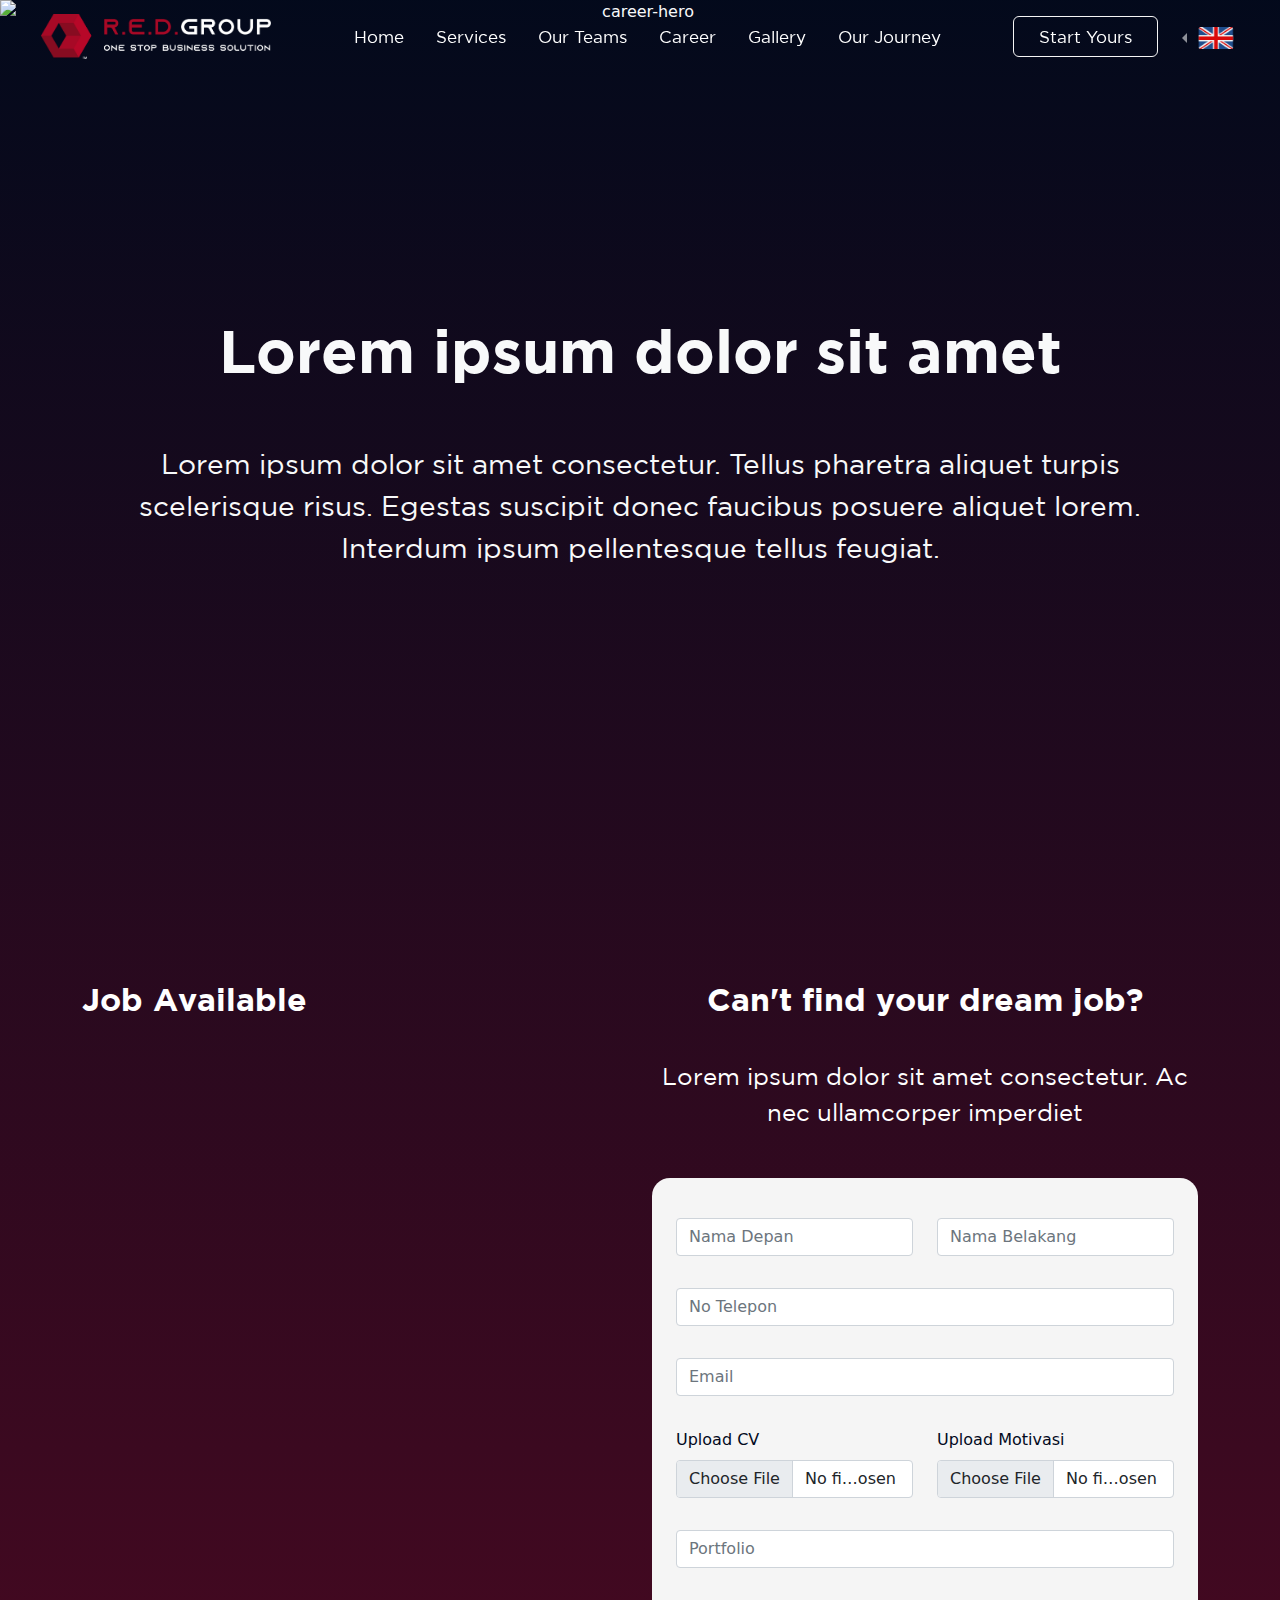
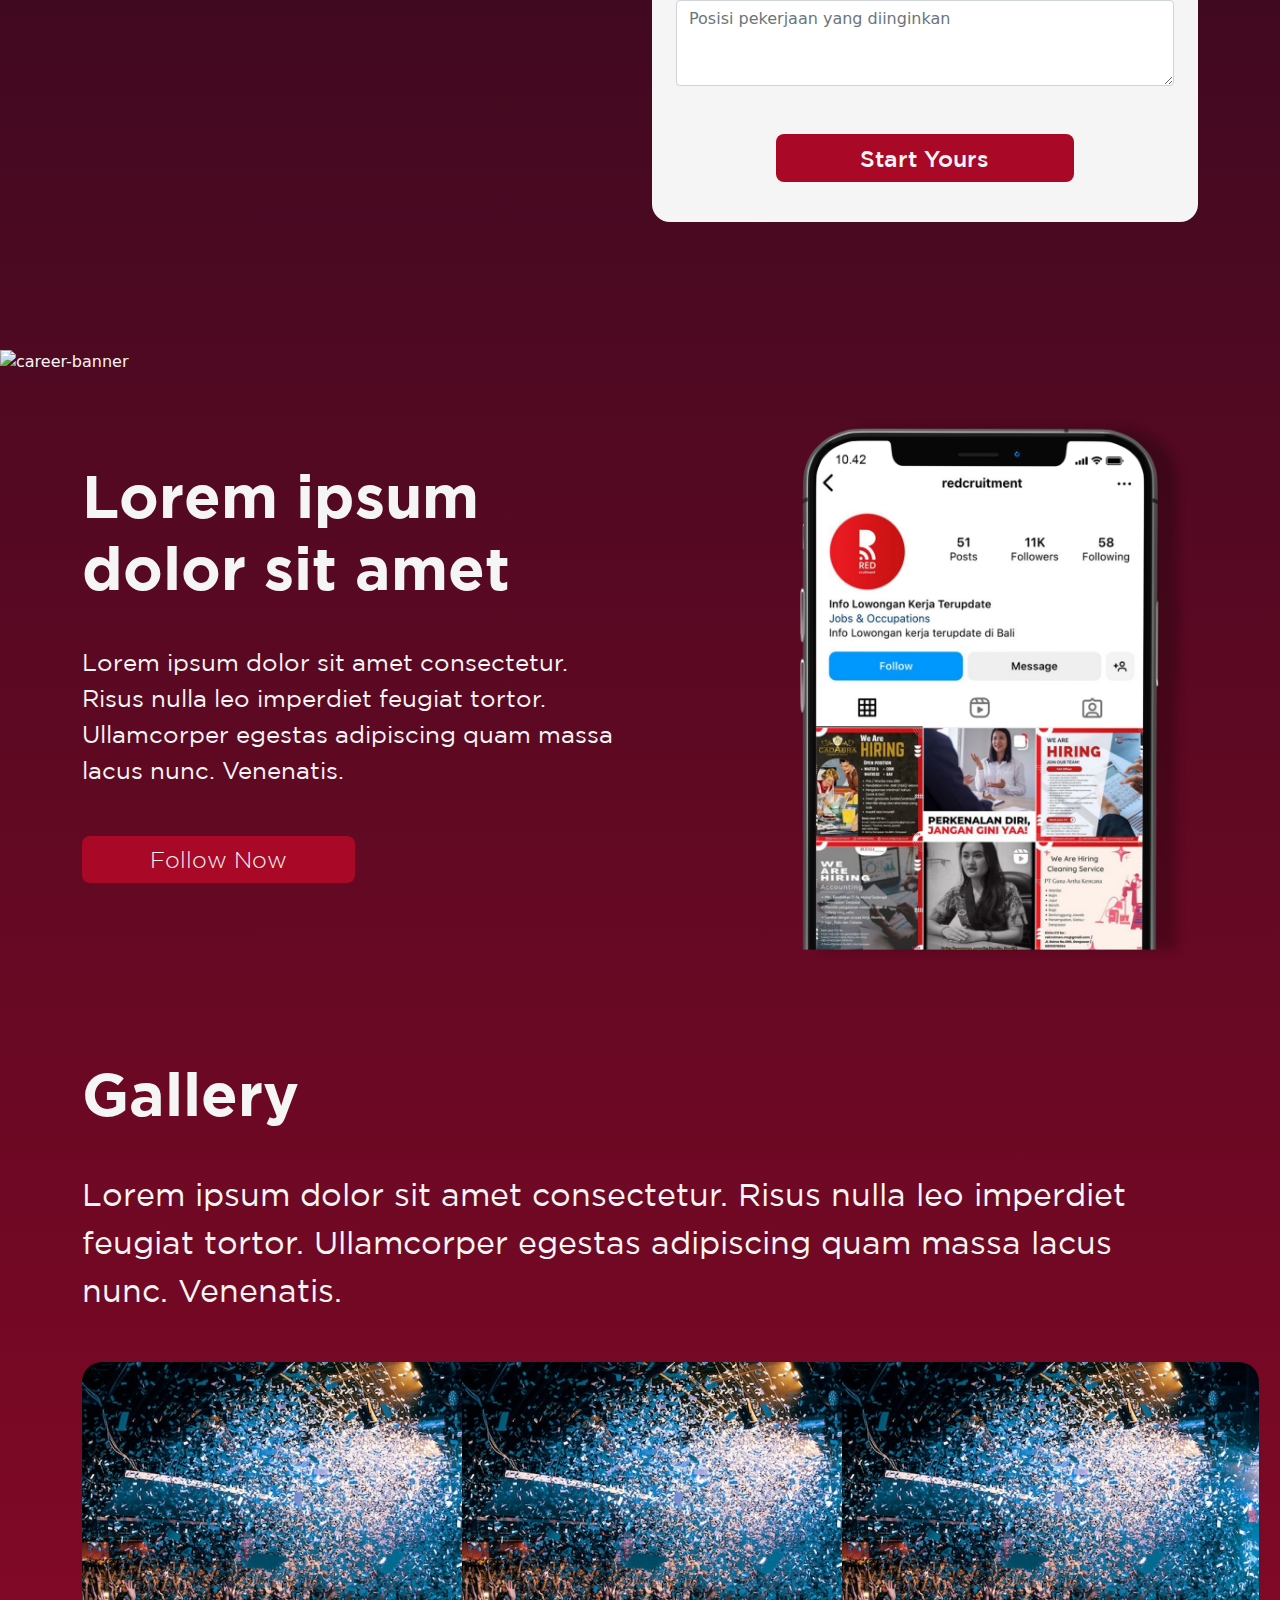
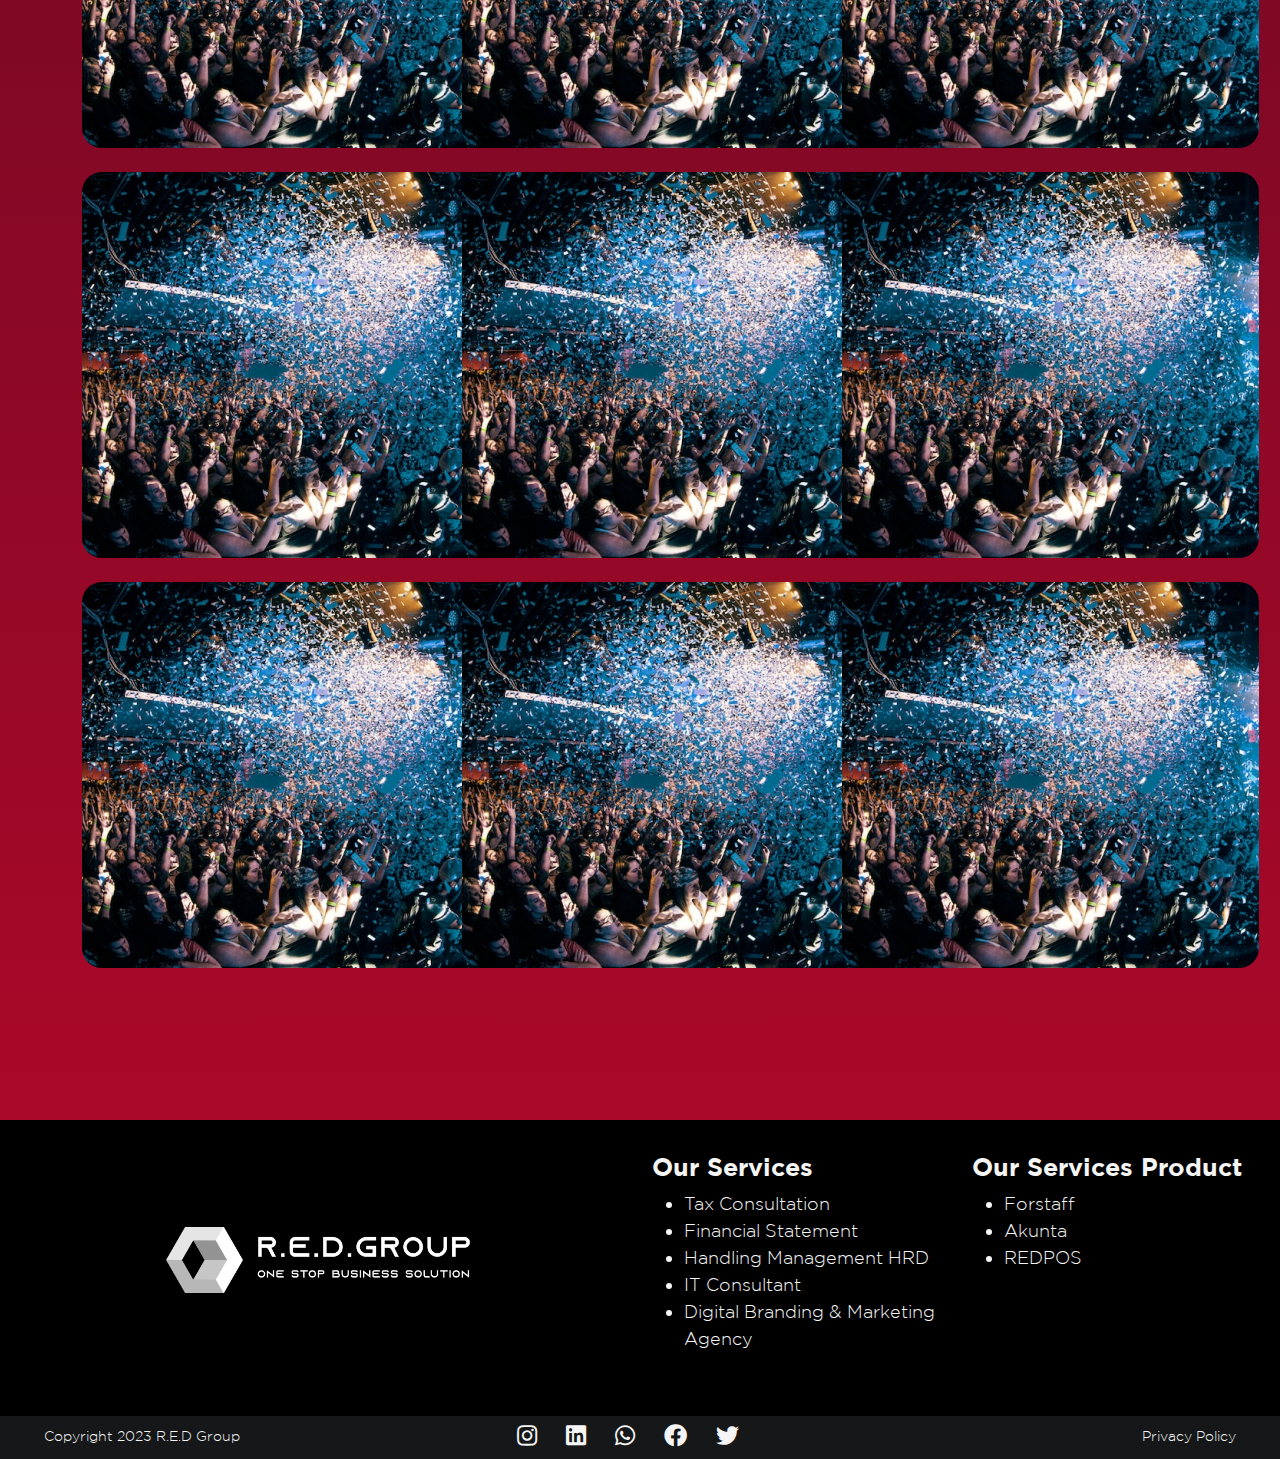
==== career.html @ 7a350311 "first commit" ====
<!DOCTYPE html>
<html lang="en">
  <head>
    <meta charset="UTF-8" />
    <meta http-equiv="X-UA-Compatible" content="IE=edge" />
    <meta name="viewport" content="width=device-width, initial-scale=1.0" />
    <title>Career | Red Group</title>
    <link rel="stylesheet" href="assets/css/main.css" />
    <link rel="stylesheet" href="assets/bootstrap-5/css/bootstrap.min.css" integrity="sha384-1BmE4kWBq78iYhFldvKuhfTAU6auU8tT94WrHftjDbrCEXSU1oBoqyl2QvZ6jIW3" crossorigin="anonymous" />
    <link rel="stylesheet" href="assets/fontawesome-5/css/all.min.css" />
    <link rel="stylesheet" href="assets/OwlCarousel2/dist/assets/owl.carousel.min.css" />
    <link rel="stylesheet" href="assets/OwlCarousel2/dist/assets/owl.theme.default.min.css" />
  </head>
  <body>
    <header class="position-fixed w-100">
      <nav class="navbar fixed-top navbar-expand-lg navbar-dark px-4 py-1">
        <div class="container-fluid">
          <a href="index.html" class="navbar-brand">
            <img src="assets/images/home/main-logo.png" alt="redgroup-logo-main" class="main-logo" style="width: 100%" />
          </a>
          <button type="button" class="navbar-toggler" data-bs-target="#navbarNav" data-bs-toggle="collapse" aria-controls="navbarNav" aria-expanded="false" aria-label="Toggle Navbar">
            <span class="navbar-toggler-icon"></span>
          </button>
          <div class="collapse navbar-collapse" id="navbarNav">
            <ul class="navbar-nav mx-auto">
              <li class="nav-item px-2">
                <a href="index.html" class="nav-link text-white">Home</a>
              </li>
              <li class="nav-item px-2">
                <a href="services.html" class="nav-link text-white">Services</a>
              </li>
              <li class="nav-item px-2">
                <a href="teams.html" class="nav-link text-white">Our Teams</a>
              </li>
              <li class="nav-item px-2">
                <a href="career.html" class="nav-link text-white">Career</a>
              </li>
              <li class="nav-item px-2">
                <a href="gallery.html" class="nav-link text-white">Gallery</a>
              </li>
              <li class="nav-item px-2">
                <a href="journey.html" class="nav-link text-white">Our Journey</a>
              </li>
            </ul>
            <button class="btn-nav">Start Yours</button>
            <ul class="navbar-nav ps-3">
              <li class="nav-item dropdown dropstart">
                <a class="nav-link dropdown-toggle" href="#" id="navbarDropdown" role="button" data-bs-toggle="dropdown" aria-expanded="false">
                  <img src="assets/images/home/en.png" alt="english" class="lang-icons" style="width: 100%" />
                </a>
                <ul class="dropdown-menu" aria-labelledby="navbarDropdown">
                  <li>
                    <a class="dropdown-item" href="#"> <img src="assets/images/home/en.png" alt="english" class="lang-icons" style="width: 100%" />English </a>
                  </li>
                  <li>
                    <a class="dropdown-item" href="#"> <img src="assets/images/home/id.png" alt="indonesia" class="lang-icons" style="width: 100%" /> Indonesia </a>
                  </li>
                </ul>
              </li>
            </ul>
          </div>
        </div>
      </nav>
    </header>
    <main class="career-bg">
      <section class="career-hero text-center vh-100 d-flex align-items-center text-light">
        <img src="assets/images/career/career-hero.png" alt="career-hero" class="career-hero-img" />
        <div class="container career-hero-content">
          <h2>Lorem ipsum dolor sit amet</h2>
          <p>Lorem ipsum dolor sit amet consectetur. Tellus pharetra aliquet turpis <span>scelerisque risus. Egestas suscipit donec faucibus posuere aliquet lorem.</span>Interdum ipsum pellentesque tellus feugiat.</p>
        </div>
      </section>
      <section class="main-content text-white">
        <div class="container">
          <div class="row">
            <div class="col-lg-5">
              <h3>Job Available</h3>
              <!-- <div class="multi-carousel vertical">
                <div class="multi-carousel-inner">
                  <div class="multi-carousel-item">
                    <div class="career-box text-dark bg-light mb-3">
                      <h5>Accounting Officer - <span>R.E.D Consulting</span></h5>
                      <p>Lorem ipsum dolor sit amet consectetur. Pellentesque molestie quis amet a purus orci a. Id tempus et nisl sit. Volutpat auctor pellentesque nisi rhoncus. Tempus non libero pellentesque et ante nullam.</p>
                      <button class="career-box-btn">Start Yours</button>
                    </div>
                  </div>
                  <div class="multi-carousel-item">
                    <div class="career-box text-dark bg-light mb-3">
                      <h5>Accounting Officer - <span>R.E.D Consulting</span></h5>
                      <p>Lorem ipsum dolor sit amet consectetur. Pellentesque molestie quis amet a purus orci a. Id tempus et nisl sit. Volutpat auctor pellentesque nisi rhoncus. Tempus non libero pellentesque et ante nullam.</p>
                      <button class="career-box-btn">Start Yours</button>
                    </div>
                  </div>
                  <div class="multi-carousel-item">
                    <div class="career-box text-dark bg-light mb-3">
                      <h5>Accounting Officer - <span>R.E.D Consulting</span></h5>
                      <p>Lorem ipsum dolor sit amet consectetur. Pellentesque molestie quis amet a purus orci a. Id tempus et nisl sit. Volutpat auctor pellentesque nisi rhoncus. Tempus non libero pellentesque et ante nullam.</p>
                      <button class="career-box-btn">Start Yours</button>
                    </div>
                  </div>
                </div>
              </div> -->
              <!-- <div class="career-box text-dark bg-light mb-3">
                <h5>Accounting Officer - <span>R.E.D Consulting</span></h5>
                <p>Lorem ipsum dolor sit amet consectetur. Pellentesque molestie quis amet a purus orci a. Id tempus et nisl sit. Volutpat auctor pellentesque nisi rhoncus. Tempus non libero pellentesque et ante nullam.</p>
                <button class="career-box-btn">Start Yours</button>
              </div>
              <div class="career-box text-dark bg-light mb-3">
                <h5>Accounting Officer - <span>R.E.D Consulting</span></h5>
                <p>Lorem ipsum dolor sit amet consectetur. Pellentesque molestie quis amet a purus orci a. Id tempus et nisl sit. Volutpat auctor pellentesque nisi rhoncus. Tempus non libero pellentesque et ante nullam.</p>
                <button class="career-box-btn">Start Yours</button>
              </div>
              <div class="career-box text-dark bg-light mb-3">
                <h5>Accounting Officer - <span>R.E.D Consulting</span></h5>
                <p>Lorem ipsum dolor sit amet consectetur. Pellentesque molestie quis amet a purus orci a. Id tempus et nisl sit. Volutpat auctor pellentesque nisi rhoncus. Tempus non libero pellentesque et ante nullam.</p>
                <button class="career-box-btn">Start Yours</button>
              </div> -->
            </div>
            <div class="col-lg-1"></div>
            <div class="col-lg-6 text-center">
              <h3>Can't find your dream job?</h3>
              <p>Lorem ipsum dolor sit amet consectetur. Ac nec ullamcorper imperdiet</p>
              <div class="career-form-box">
                <div class="row">
                  <div class="col-6 py-3">
                    <input type="text" class="form-control" placeholder="Nama Depan" name="first_name" />
                  </div>
                  <div class="col-6 py-3">
                    <input type="text" class="form-control" placeholder="Nama Belakang" name="last_name" />
                  </div>
                </div>
                <div class="row">
                  <div class="col-12 py-3">
                    <input type="text" class="form-control" placeholder="No Telepon" name="phone" />
                  </div>
                  <div class="col-12 py-3">
                    <input type="email" class="form-control" placeholder="Email" name="email" />
                  </div>
                </div>
                <div class="row">
                  <div class="col-6 py-3 text-start">
                    <label for="formFile" class="form-label">Upload CV</label>
                    <input class="form-control" type="file" id="formFile" name="cv_file" />
                  </div>
                  <div class="col-6 py-3 text-start">
                    <label for="formFile" class="form-label">Upload Motivasi</label>
                    <input class="form-control" type="file" id="formFile" name="motivation_file" />
                  </div>
                </div>
                <div class="row">
                  <div class="col-12 py-3">
                    <input type="text" class="form-control" placeholder="Portfolio" name="portfolio" />
                  </div>
                </div>
                <div class="mb-3 py-3">
                  <textarea class="form-control" id="exampleFormControlTextarea1" rows="3" placeholder="Posisi pekerjaan yang diinginkan"></textarea>
                </div>
                <div class="d-block py-3 text-center">
                  <input type="submit" value="Start Yours" class="submit-career-btn" />
                </div>
              </div>
            </div>
          </div>
        </div>
      </section>
      <section class="career-cta position-relative">
        <img src="assets/images/career/career-banner.png" alt="career-banner" class="career-banner" />
        <div class="container">
          <div class="row career-cta-content">
            <div class="col-lg-6 my-auto">
              <h4>Lorem ipsum dolor sit amet</h4>
              <p>Lorem ipsum dolor sit amet consectetur. Risus nulla leo imperdiet feugiat tortor. Ullamcorper egestas adipiscing quam massa lacus nunc. Venenatis.</p>
              <button class="career-cta-btn">Follow Now</button>
            </div>
            <div class="col-lg-1"></div>
            <div class="col-lg-5">
              <div class="career-cta-wrapper">
                <img src="assets/images/career/career-cta.png" alt="career-cta" class="career-cta-img" />
              </div>
            </div>
          </div>
        </div>
      </section>
      <section class="career-gallery">
        <div class="container">
          <h3>Gallery</h3>
          <p>Lorem ipsum dolor sit amet consectetur. Risus nulla leo imperdiet <span>feugiat tortor. Ullamcorper egestas adipiscing quam massa lacus</span> nunc. Venenatis.</p>
          <div class="row">
            <div class="col-lg-4 career-padding">
              <div class="career-gallery-wrapper">
                <img src="assets/images/career/career-img.png" alt="career-img" class="career-img" />
              </div>
            </div>
            <div class="col-lg-4 career-padding">
              <div class="career-gallery-wrapper">
                <img src="assets/images/career/career-img.png" alt="career-img" class="career-img" />
              </div>
            </div>
            <div class="col-lg-4 career-padding">
              <div class="career-gallery-wrapper">
                <img src="assets/images/career/career-img.png" alt="career-img" class="career-img" />
              </div>
            </div>
            <div class="col-lg-4 career-padding">
              <div class="career-gallery-wrapper">
                <img src="assets/images/career/career-img.png" alt="career-img" class="career-img" />
              </div>
            </div>
            <div class="col-lg-4 career-padding">
              <div class="career-gallery-wrapper">
                <img src="assets/images/career/career-img.png" alt="career-img" class="career-img" />
              </div>
            </div>
            <div class="col-lg-4 career-padding">
              <div class="career-gallery-wrapper">
                <img src="assets/images/career/career-img.png" alt="career-img" class="career-img" />
              </div>
            </div>
            <div class="col-lg-4 career-padding">
              <div class="career-gallery-wrapper">
                <img src="assets/images/career/career-img.png" alt="career-img" class="career-img" />
              </div>
            </div>
            <div class="col-lg-4 career-padding">
              <div class="career-gallery-wrapper">
                <img src="assets/images/career/career-img.png" alt="career-img" class="career-img" />
              </div>
            </div>
            <div class="col-lg-4 career-padding">
              <div class="career-gallery-wrapper">
                <img src="assets/images/career/career-img.png" alt="career-img" class="career-img" />
              </div>
            </div>
          </div>
        </div>
      </section>
    </main>
    <footer class="container-fluid footer-section">
      <div class="row footer-upper">
        <div class="col-lg-6 d-flex">
          <img src="assets/images/home/logo-redgroup.png" alt="logo-redgroup" class="logo-footer" />
        </div>
        <div class="col-lg-3">
          <h4>Our Services</h4>
          <ul>
            <li>Tax Consultation</li>
            <li>Financial Statement</li>
            <li>Handling Management HRD</li>
            <li>IT Consultant</li>
            <li>Digital Branding & Marketing Agency</li>
          </ul>
        </div>
        <div class="col-lg-3">
          <h4>Our Services Product</h4>
          <ul>
            <li>Forstaff</li>
            <li>Akunta</li>
            <li>REDPOS</li>
          </ul>
        </div>
      </div>
      <div class="row footer-lower py-2">
        <div class="col-lg-4 text-start">
          <span>Copyright 2023 R.E.D Group</span>
        </div>
        <div class="col-lg-4 text-center">
          <i class="fab fa-instagram"></i>
          <i class="fab fa-linkedin"></i>
          <i class="fab fa-whatsapp"></i>
          <i class="fab fa-facebook"></i>
          <i class="fab fa-twitter"></i>
        </div>
        <div class="col-lg-4 text-end">
          <span>Privacy Policy</span>
        </div>
      </div>
    </footer>
    <script src="assets/js/jquery-360.min.js"></script>
    <script src="assets/bootstrap-5/js/bootstrap.min.js"></script>
    <script src="assets/bootstrap-5/js/bootstrap.bundle.min.js"></script>
    <script src="assets/bootstrap-5/js/bootstrap.bundle.js"></script>
    <script src="assets/OwlCarousel2/dist/owl.carousel.min.js"></script>
    <script src="assets/js/main.js"></script>
  </body>
</html>
---- assets/css/main.css ----
:root {
  --primary-red: #a90827;
  --secondary-red: #86041d;
  --secondary-black: #020a1d;
  --white: #f5f5f5;
}
@font-face {
  font-family: "Gotham-Bold";
  src: url("../fonts/GothamBold.ttf");
}
@font-face {
  font-family: "Gotham-Book";
  src: url("../fonts/GothamBook.ttf");
}
@font-face {
  font-family: "Gotham-Medium";
  src: url("../fonts/GothamMedium.ttf");
}
@font-face {
  font-family: "Gotham-Light";
  src: url("../fonts/GothamLight.ttf");
}
* {
  box-sizing: border-box;
}
/* body,
html {
  box-sizing: border-box;
} */
.home-bg,
.gallery-bg,
.journey-bg,
.teams-bg,
.career-bg {
  background: linear-gradient(180deg, hsla(224, 81%, 6%, 1) 0%, hsla(348, 91%, 35%, 1) 100%);
  color: var(--white);
}
/* =============================================================== */
/* ===================== NAVBAR ==================== */
header {
  z-index: 20;
}
.bg-redgroup {
  background-color: var(--secondary-black) !important;
  transition: 0.3s ease-in-out;
}
.main-logo {
  width: 28%;
  height: auto;
  margin: 0.3rem 0 0.3rem 0.3rem;
}
.redgroup-brand {
  width: fit-content !important;
}
.nav-link {
  font-family: "Gotham-Book";
  font-size: 17px !important;
}
.navbar-brand {
  width: 230px !important;
  display: inline-block;
  padding: 0;
}
.btn-nav {
  background-color: transparent;
  color: white;
  padding: 0.4rem 0;
  border-radius: 6px;
  font-family: "Gotham-Book";
  font-size: 17px;
  border: 1px solid var(--white);
  width: 15%;
  cursor: pointer;
  transition: 0.3s ease-in-out;
}
.btn-nav:hover {
  background-color: var(--white);
  color: var(--primary-red);
  padding: 0.4rem 0;
  border-radius: 6px;
  font-family: "Gotham-Book";
  font-size: 17px;
  border: 1px solid var(--white);
  width: 15%;
  cursor: pointer;
  transition: 0.3s ease-in-out;
}
.lang-icons {
  width: 40px !important;
  display: inline-block;
  padding: 0;
}
.dropdown-item {
  font-family: "Gotham-Light";
  font-size: 15px;
}

/* =============================================================== */
/* =============================================================== */
/* ===================== HOME PAGES ==================== */
/* =============================================================== */
.home-hero {
  height: 100vh;
  display: flex;
  align-items: center !important;
}
.home-hero h1 {
  font-family: "Gotham-Bold";
  font-size: 60px;
}
.home-hero p {
  font-family: "Gotham-Book";
  font-size: 32px;
  line-height: 1.2;
  margin: 3rem 0;
}
.home-hero span {
  display: block;
}
/* .hero-button1 {
  background: linear-gradient(91.5deg, #a60c25 -5.72%, rgba(142, 12, 33, 0) 111.48%);
  color: var(--white);
  padding: 0.4rem 0;
  border-radius: 18px;
  font-family: "Gotham-Book";
  font-size: 35px;
  border: none;
  width: 35%;
} */
.hero-button1 {
  background: linear-gradient(91.5deg, #ffffff -5.72%, rgba(0, 0, 0, 0) 111.48%);
  color: white;
  padding: 0.4rem 0;
  border-radius: 15px;
  font-family: "Gotham-Book";
  font-size: 27px;
  border: none;
  width: 25%;
  transition: 0.3s ease-in-out;
  cursor: pointer;
}
.hero-button1:hover {
  background: linear-gradient(91.5deg, #a60c25 -5.72%, rgba(142, 12, 33, 0) 111.48%);
  color: var(--white);
  padding: 0.4rem 0;
  border-radius: 15px;
  font-family: "Gotham-Book";
  font-size: 27px;
  border: none;
  width: 30%;
  transition: 0.3s ease-in-out;
  cursor: pointer;
}
.hero-button2 {
  background: linear-gradient(91.5deg, #ffffff -5.72%, rgba(0, 0, 0, 0) 111.48%);
  color: white;
  padding: 0.4rem 0;
  border-radius: 15px;
  font-family: "Gotham-Book";
  font-size: 27px;
  border: none;
  width: 25%;
  transition: 0.3s ease-in-out;
  cursor: pointer;
}
.hero-button2:hover {
  background: linear-gradient(91.5deg, #a60c25 -5.72%, rgba(142, 12, 33, 0) 111.48%);
  color: var(--white);
  padding: 0.4rem 0;
  border-radius: 15px;
  font-family: "Gotham-Book";
  font-size: 27px;
  border: none;
  width: 30%;
  transition: 0.3s ease-in-out;
  cursor: pointer;
}
/* Home About */
.home-about {
  background-color: var(--white);
  color: var(--secondary-black);
  border-radius: 20px;
  width: 90%;
  margin: 0 auto;
}
.about-box {
  padding: 3.5rem;
}
.about-box h2 {
  font-family: "Gotham-Bold";
  font-size: 47px;
  margin: 0 0 2rem 0;
}
.about-box span {
  color: var(--primary-red) !important;
  display: inline;
}
.about-box p {
  font-family: "Gotham-Book";
  font-size: 20px;
}
.about-image-box {
  width: 407px;
  height: 500px;
  overflow: hidden;
  border-radius: 15px;
}
.about-image-box img {
  width: 100%;
  height: 100%;
  object-fit: cover;
  object-position: center;
}
/* Home Services */
.home-services h2 {
  font-family: "Gotham-Book";
  font-size: 42px;
  padding: 3rem 0 4rem 0;
}
.home-services span {
  font-family: "Gotham-Bold";
}
.home-services h5 {
  font-family: "Gotham-Bold";
  font-size: 17px;
  margin: 1.5rem 0;
}
.home-services p {
  font-family: "Gotham-Light";
  font-size: 17px;
  margin: 0 0 5rem 0;
}
.services-icon-wrapper {
  width: 100px;
  height: 100px;
  overflow: hidden;
  margin: 0 auto;
}
.services-icon {
  width: 100%;
  height: 100%;
  object-fit: cover;
  object-position: center;
}
.services-button {
  background: linear-gradient(91.5deg, #ffffff -5.72%, rgba(0, 0, 0, 0) 111.48%);
  color: white;
  padding: 0.4rem 0;
  border-radius: 15px;
  font-family: "Gotham-Book";
  font-size: 32px;
  border: none;
  width: 30%;
  cursor: pointer;
  transition: 0.3s ease-in-out;
}
.services-button:hover {
  background: linear-gradient(91.5deg, #a60c25 -5.72%, rgba(142, 12, 33, 0) 111.48%);
  color: var(--white);
  padding: 0.4rem 0;
  border-radius: 15px;
  font-family: "Gotham-Book";
  font-size: 32px;
  border: none;
  width: 30%;
  transition: 0.3s ease-in-out;
  cursor: pointer;
}
/* Home Clients */
.home-clients {
  width: 90%;
  color: var(--white);
  background: radial-gradient(158.84% 250.72% at -9.69% 145.65%, #030a1e 16.64%, rgba(3, 10, 30, 0) 100%);
  border-radius: 45px;
  margin: 3rem auto;
}
.home-clients h3 {
  font-family: "Gotham-Book";
  font-size: 32px;
  padding: 0 0 4rem 0;
}
.home-clients span {
  font-family: "Gotham-Bold";
}
.home-clients h6 {
  font-family: "Gotham-Bold";
  font-size: 24px;
  padding: 0 0 1.5rem 0;
}
.home-clients p {
  font-family: "Gotham-Light";
  font-size: 20px;
  padding: 0 0 2rem 0;
}
.home-clients h4 {
  font-family: "Gotham-Bold";
  font-size: 42px;
  padding: 2rem 0 4rem 0;
}
.client-box {
  padding: 3.5rem;
}
.clients-img img {
  width: 110px;
  height: auto;
  margin: 1rem 0;
}
.clients-img-main {
  width: 450px;
  height: auto;
}
/* Home Testimonials */
.home-testimonials {
  position: relative;
}
.testimonials-img-wrapper {
  width: 1120px;
  height: 650px;
  border-radius: 45px;
  overflow: hidden;
  margin: 0 auto;
}
.testimonials-img {
  width: 100% !important;
  height: 100%;
  object-fit: cover;
  object-position: center;
}
.testimonial-box {
  width: 70%;
  background-color: var(--white);
  color: var(--secondary-black);
  border-radius: 45px;
  margin: -20rem auto 0 auto;
  position: relative;
  padding: 2rem;
}
.testimonial-box h3 {
  font-family: "Gotham-Bold";
  font-size: 47px;
  padding: 1.5rem 0;
}
.testimonial-box p {
  font-family: "Gotham-Light";
  font-size: 29px;
  padding: 0 0 1.5rem 0;
}
.testimonial-box h6 {
  font-family: "Gotham-Light";
  font-size: 14px;
  display: inline;
}
/* .testimonial-thumbnail-wrapper {
  width: 75px !important;
  height: 75px !important;
  overflow: hidden;
} */
.testimonials-thumbnail {
  width: 75px !important;
  height: 75px !important;
  object-fit: cover;
  object-position: center;
  display: inline !important;
}

/* Home CTA */
.home-cta {
  padding: 2rem 0 4rem 0;
}
.cta-box {
  width: 80%;
  background-color: var(--secondary-red);
  color: var(--white);
  border-radius: 15px;
  margin: 2rem auto;
  padding: 3rem 0;
}
.home-cta h2 {
  font-family: "Gotham-Bold";
  font-size: 42px;
  padding: 0 0 2rem 0;
}
.submit-btn {
  background-color: var(--primary-red);
  color: var(--white);
  padding: 0.4rem 0;
  border-radius: 18px;
  font-family: "Gotham-Medium";
  font-size: 35px;
  border: none;
  width: 30%;
}
.cta-box .form-control {
  font-size: 1.5rem !important;
  border-radius: 0.5rem !important;
}
/* =============================================================== */
/* ===================== SERVICES PAGES ==================== */
/* =============================================================== */
.services-hero {
  height: 100vh;
  display: flex;
  align-items: center !important;
  justify-content: center !important;
  color: var(--white);
}
.services-hero-img {
  width: 100%;
  z-index: -1;
  height: 100vh;
  position: absolute;
  object-fit: cover;
  object-position: center;
}
.services-hero h1 {
  font-family: "Gotham-Bold";
  font-size: 48px;
  padding: 2rem 0;
}
.services-hero p {
  font-family: "Gotham-Book";
  font-size: 24px;
  padding: 1rem 0;
}
.services-hero span {
  display: block;
}
.btn-book {
  background-color: var(--primary-red);
  color: var(--white);
  padding: 0.4rem 0;
  border-radius: 15px;
  font-family: "Gotham-Light";
  font-size: 28px;
  border: none;
  width: 25%;
}
.services-main {
  padding: 3rem 0;
}
.services-main h4 {
  font-family: "Gotham-Bold";
  font-size: 32px;
  padding: 2rem 0;
}
.services-main p {
  font-family: "Gotham-Book";
  font-size: 24px;
}
.services-main li {
  text-decoration: none;
  font-family: "Gotham-Book";
  font-size: 24px;
}
.services-main ul {
  list-style-type: none;
}
.services-faq h2 {
  font-family: "Gotham-Bold";
  font-size: 40px;
  padding: 1rem 0;
}
.services-faq p {
  font-family: "Gotham-Light";
  font-size: 24px;
  padding: 0 0 1.5rem 0;
}
.accord-wrapper {
  width: 100%;
}
.accord-card {
  margin: 2rem 0;
}
.accord-title {
  background-color: var(--primary-red);
  color: var(--white);
  padding: 1.5rem 1rem;
  position: relative;
  cursor: pointer;
  border-radius: 15px;
}
.accord-title::before,
.accord-title::after {
  content: "";
  position: absolute;
  top: 50%;
  background-color: #fff;
  transition: all 0.3s;
}
.accord-title::before {
  right: 30px;
  width: 3px;
  height: 20px;
  margin-top: -10px;
}
.accord-title::after {
  right: 21px;
  width: 20px;
  height: 3px;
  margin-top: -2px;
}
.accord-content {
  padding: 1rem;
  display: none;
}
.accord-title.active::before {
  transform: rotate(90deg);
}
.services-faq .accord-title {
  font-family: "Gotham-Bold";
  font-size: 24px;
}
.services-faq .accord-content {
  font-family: "Gotham-Book";
  font-size: 24px;
}
.related-services {
  padding: 3rem 0 15rem 0;
}
.related-services h3 {
  font-family: "Gotham-Bold";
  font-size: 40px;
  padding: 1rem 0 2rem 0.5rem;
}
.related-box {
  background-color: #e0e0e0 !important;
  color: black;
  padding: 1.3rem 0;
  border-radius: 12px !important;
  width: 31% !important;
}
.related-box h5 {
  font-family: "Gotham-Bold";
  font-size: 24px;
}
.related-box p {
  font-family: "Gotham-Book";
  font-size: 16px;
  padding: 0.5rem 0;
}
.btn-related {
  background-color: var(--primary-red);
  color: var(--white);
  padding: 0.3rem 0;
  border-radius: 6px;
  font-family: "Gotham-Light";
  font-size: 19px;
  border: none;
  width: 90%;
}
@media only screen and (max-width: 320px) {
  .services-hero h1 {
    font-size: 27px;
    text-align: center;
  }
  .services-hero p {
    font-size: 14px;
    text-align: center;
  }
  .services-hero span {
    display: inline;
  }
  .btn-book {
    padding: 0.4rem 0;
    border-radius: 6px;
    font-size: 11px;
    border: none;
    width: 52%;
    text-align: center;
  }
  .text-center-small {
    text-align: center;
  }
  .services-main h4 {
    font-size: 19px;
    text-align: center;
  }
  .services-main p {
    font-size: 11px;
  }
  .services-main li {
    font-size: 11px;
  }
  .services-faq h2 {
    font-size: 27px;
  }
  .services-faq p {
    font-size: 11px;
    padding: 0 0 0.5rem 0;
  }
  .accord-title {
    border-radius: 11px;
  }
  .accord-title::before,
  .accord-title::after {
    content: "";
    position: absolute;
    top: 50%;
    background-color: #fff;
    transition: all 0.3s;
  }
  .accord-title::before {
    right: 23px;
    width: 3px;
    height: 9px;
    margin-top: -8px;
  }
  .accord-title::after {
    right: 20px;
    width: 9px;
    height: 3px;
    margin-top: -5px;
  }
  .services-faq .accord-title {
    font-size: 11px;
  }
  .services-faq .accord-content {
    font-size: 11px;
  }
  .related-services h3 {
    font-size: 24px;
    text-align: center;
  }
  .related-box {
    width: 100% !important;
    margin: 1rem 0;
  }
  .related-box h5 {
    font-size: 13px;
  }
  .related-box p {
    font-size: 10px;
  }
  .btn-related {
    font-size: 11px;
  }
}
@media only screen and (min-width: 321px) and (max-width: 767px) {
  .services-hero h1 {
    font-size: 30px;
    text-align: center;
  }
  .services-hero p {
    font-size: 17px;
    text-align: center;
  }
  .services-hero span {
    display: inline;
  }
  .btn-book {
    padding: 0.4rem 0;
    border-radius: 8px;
    font-size: 14px;
    border: none;
    width: 55%;
    text-align: center;
  }
  .text-center-small {
    text-align: center;
  }
  .services-main h4 {
    font-size: 22px;
    text-align: center;
  }
  .services-main p {
    font-size: 14px;
  }
  .services-main li {
    font-size: 14px;
  }
  .services-faq h2 {
    font-size: 30px;
  }
  .services-faq p {
    font-size: 14px;
    padding: 0 0 0.5rem 0;
  }
  .accord-title {
    border-radius: 13px;
  }
  .accord-title::before,
  .accord-title::after {
    content: "";
    position: absolute;
    top: 50%;
    background-color: #fff;
    transition: all 0.3s;
  }
  .accord-title::before {
    right: 24px;
    width: 3px;
    height: 10px;
    margin-top: -5px;
  }
  .accord-title::after {
    right: 21px;
    width: 10px;
    height: 3px;
    margin-top: -2px;
  }
  .services-faq .accord-title {
    font-size: 13px;
  }
  .services-faq .accord-content {
    font-size: 14px;
  }
  .related-services h3 {
    font-size: 27px;
    text-align: center;
  }
  .related-box {
    width: 100% !important;
    margin: 1rem 0;
  }
  .related-box h5 {
    font-size: 16px;
  }
  .related-box p {
    font-size: 11px;
  }
  .btn-related {
    font-size: 14px;
  }
}
@media only screen and (min-width: 768px) and (max-width: 1023px) {
  .services-hero h1 {
    font-size: 36px;
    text-align: center;
  }
  .services-hero p {
    font-size: 23px;
    text-align: center;
  }
  .services-hero span {
    display: inline;
  }
  .btn-book {
    border-radius: 10px;
    font-size: 17px;
    border: none;
    width: 58%;
    text-align: center;
  }
  .text-center-small {
    text-align: center;
  }
  .services-main h4 {
    font-size: 25px;
    text-align: center;
  }
  .services-main p {
    font-size: 17px;
  }
  .services-main li {
    font-size: 17px;
  }
  .services-faq h2 {
    font-size: 33px;
  }
  .services-faq p {
    font-size: 13px;
    padding: 0 0 0.5rem 0;
  }
  .accord-title {
    border-radius: 15px;
  }
  .accord-title::before,
  .accord-title::after {
    content: "";
    position: absolute;
    top: 50%;
    background-color: #fff;
    transition: all 0.3s;
  }
  .accord-title::before {
    right: 24px;
    width: 3px;
    height: 10px;
    margin-top: -5px;
  }
  .accord-title::after {
    right: 21px;
    width: 10px;
    height: 3px;
    margin-top: -2px;
  }
  .services-faq .accord-title {
    font-size: 17px;
  }
  .services-faq .accord-content {
    font-size: 17px;
  }
  .related-services h3 {
    font-size: 30px;
    text-align: center;
  }
  .related-box {
    width: 47% !important;
    margin: 1rem 0;
  }
  .related-box h5 {
    font-size: 19px;
  }
  .related-box p {
    font-size: 14px;
  }
  .btn-related {
    font-size: 17px;
  }
}
@media screen and (min-width: 992px) and (max-width: 1023px) {
  .btn-book {
    border-radius: 10px;
    font-size: 17px;
    border: none;
    width: 40%;
    text-align: center;
  }
}
/* =============================================================== */
/* ===================== GALLERY PAGES ==================== */
/* =============================================================== */
.gallery-hero h2 {
  font-family: "Gotham-Bold";
  font-size: 60px;
  padding: 3rem 0;
}
.gallery-hero p {
  font-family: "Gotham-Book";
  font-size: 28px;
}
.gallery-hero span {
  display: block;
}
.main-gallery h3 {
  font-family: "Gotham-Bold";
  font-size: 48px;
  padding: 1rem 0;
}
.main-gallery p {
  font-family: "Gotham-Book";
  font-size: 24px;
}
.img-gallery-wrapper {
  width: 720px;
  height: 550px;
  overflow: hidden;
  border-radius: 10px;
}
.main-img-gallery {
  width: 100%;
  height: 100%;
  object-fit: cover;
  object-position: center;
}
.subs-wrapper {
  width: 320px;
  height: 200px;
  overflow: hidden;
  border-radius: 10px;
}
.subs-img {
  width: 100%;
  height: 100%;
  object-fit: cover;
  object-position: center;
}
.linked {
  opacity: 0.6;
}
#main-images-carousel {
  padding: 2rem 0;
}
.mini-img {
  width: 100%;
  height: auto;
}
.other-galleries h4 {
  font-family: "Gotham-Bold";
  font-size: 48px;
  padding: 1rem 0;
}
.other-galleries p {
  font-family: "Gotham-Book";
  font-size: 24px;
}
.other-img-wrapper {
  width: 240px;
  height: 210px;
  overflow: hidden;
  border-radius: 8px;
}
.other-galleries-img {
  width: 100%;
  height: 100%;
  object-fit: cover;
  object-position: center;
}
.gallery-padding {
  padding: 2rem 0 12rem 0;
}
@media screen and (max-width: 320px) {
  .gallery-hero h2 {
    font-size: 27px;
  }
  .gallery-hero p {
    font-size: 15px;
  }
  .gallery-hero span {
    display: inline;
  }
  .main-gallery h3 {
    font-size: 27px;
    text-align: center;
  }
  .main-gallery p {
    font-size: 11px;
    text-align: center;
  }
  .img-gallery-wrapper {
    width: 290px;
    height: 250px;
    overflow: hidden;
    border-radius: 8px;
    margin: 0 auto;
  }
  .subs-wrapper {
    width: 280px;
    height: 180px;
    overflow: hidden;
    border-radius: 8px;
    margin: 0.5rem auto;
  }
  .linked {
    opacity: 0.6;
  }
  .other-galleries h4 {
    font-size: 32px;
    text-align: center;
  }
  .other-galleries p {
    font-size: 11px;
    text-align: center;
  }
  .other-img-wrapper {
    width: 220px;
    height: 190px;
    overflow: hidden;
    border-radius: 6px;
    margin: 0.5rem auto;
  }
}
@media screen and (min-width: 321px) and (max-width: 767px) {
  .gallery-hero h2 {
    font-size: 30px;
  }
  .gallery-hero p {
    font-size: 18px;
  }
  .gallery-hero span {
    display: inline;
  }
  .main-gallery h3 {
    font-size: 30px;
    text-align: center;
  }
  .main-gallery p {
    font-size: 13px;
    text-align: center;
  }
  .img-gallery-wrapper {
    width: 345px;
    height: 270px;
    overflow: hidden;
    border-radius: 10px;
    margin: 0 auto;
  }
  .subs-wrapper {
    width: 320px;
    height: 200px;
    overflow: hidden;
    border-radius: 10px;
    margin: 0.5rem auto;
  }
  .linked {
    opacity: 0.6;
  }
  .other-galleries h4 {
    font-size: 35px;
    text-align: center;
  }
  .other-galleries p {
    font-size: 14px;
    text-align: center;
  }
  .other-img-wrapper {
    width: 250px;
    height: 220px;
    overflow: hidden;
    border-radius: 8px;
    margin: 0.5rem auto;
  }
}
@media screen and (min-width: 768px) and (max-width: 1023px) {
  .gallery-hero h2 {
    font-size: 33px;
  }
  .gallery-hero p {
    font-size: 21px;
  }
  .gallery-hero span {
    display: inline;
  }
  .main-gallery h3 {
    font-size: 33px;
    text-align: center;
  }
  .main-gallery p {
    font-size: 16px;
    text-align: center;
  }
  .img-gallery-wrapper {
    width: 345px;
    height: 270px;
    overflow: hidden;
    border-radius: 12px;
    margin: 0 auto;
  }
  .subs-wrapper {
    width: 320px;
    height: 200px;
    overflow: hidden;
    border-radius: 12px;
    margin: 0.5rem auto;
  }
  .linked {
    opacity: 0.6;
  }
  .other-galleries h4 {
    font-size: 38px;
    text-align: center;
  }
  .other-galleries p {
    font-size: 17px;
    text-align: center;
  }
  .other-img-wrapper {
    width: 250px;
    height: 220px;
    overflow: hidden;
    border-radius: 10px;
    margin: 0.5rem auto;
  }
}
/* =============================================================== */
/* ===================== TEAMS PAGES ==================== */
/* =============================================================== */
.team-hero h1 {
  font-family: "Gotham-Bold";
  font-size: 60px;
  padding: 3rem 0;
}
.team-hero p {
  font-family: "Gotham-Book";
  font-size: 28px;
  padding: 0 0 3rem 0;
}
.team-hero span {
  display: block;
}
.btn-teams-hero {
  background: linear-gradient(91.5deg, #ffffff -5.72%, rgba(0, 0, 0, 0) 111.48%);
  color: white;
  padding: 0.4rem 0;
  border-radius: 15px;
  font-family: "Gotham-Book";
  font-size: 27px;
  border: none;
  width: 25%;
  transition: 0.3s ease-in-out;
  cursor: pointer;
}
.btn-teams-hero:hover {
  background: linear-gradient(91.5deg, #a60c25 -5.72%, rgba(142, 12, 33, 0) 111.48%);
  color: var(--white);
  padding: 0.4rem 0;
  border-radius: 15px;
  font-family: "Gotham-Book";
  font-size: 27px;
  border: none;
  width: 30%;
  transition: 0.3s ease-in-out;
  cursor: pointer;
}
.team-leader h3 {
  font-family: "Gotham-Bold";
  font-size: 60px;
  padding: 2rem 0;
}
.team-leader span {
  color: var(--primary-red);
}
.team-leader h4 {
  font-family: "Gotham-Bold";
  font-size: 30px;
  padding: 0.3rem 0;
}
.team-leader h6 {
  font-family: "Gotham-Light";
  font-size: 26px;
  padding: 0 0 1.5rem 0;
}
.team-leader p {
  font-family: "Gotham-Book";
  font-size: 24px;
}
.leader-wrapper {
  width: 470px;
  height: 380px;
  overflow: hidden;
  border-radius: 18px;
}
.leader-img {
  width: 100%;
  height: 100%;
  object-fit: cover;
  object-position: center;
}
.redgroup-teams h3 {
  font-family: "Gotham-Bold";
  font-size: 45px;
  text-align: center;
  padding: 1rem 0 3rem 0;
}
.redgroup-teams span {
  color: var(--primary-red);
}
.redgroup-teams h5 {
  font-family: "Gotham-Bold";
  font-size: 24px;
  text-align: center;
  padding: 1rem 0 0 0;
}
.redgroup-teams h6 {
  font-family: "Gotham-Book";
  font-size: 16px;
  text-align: center;
  padding: 0 0 3rem 0;
}
.padding-settings {
  padding: 0 0 9rem 0;
}
.teamwide-wrapper {
  width: 1076px !important;
  height: 490px;
  overflow: hidden;
  border-radius: 15px;
  margin: 0 0 1.5rem 0;
}
.teamwide-img {
  width: 100%;
  height: 100%;
  object-fit: cover;
  object-position: center;
}
.teams-wrapper {
  width: 320px;
  height: 330px;
  overflow: hidden;
  border-radius: 15px;
}
.teams-img {
  width: 100%;
  height: 100%;
  object-fit: cover;
  object-position: center;
}
.w-custom {
  width: 75% !important;
}
@media screen and (max-width: 320px) {
  .team-hero h1 {
    font-size: 27px;
    text-align: center;
  }
  .team-hero p {
    font-size: 12px;
    text-align: center;
  }
  .team-hero span {
    display: inline;
  }
  .btn-teams-hero {
    padding: 0.4rem 0;
    border-radius: 6px;
    font-size: 11px;
    width: 47%;
  }
  .btn-teams-hero:hover {
    padding: 0.4rem 0;
    border-radius: 6px;
    font-size: 11px;
    width: 52%;
  }
  .team-leader h3 {
    font-size: 24px;
    text-align: center;
  }
  .team-leader h4 {
    font-size: 17px;
    text-align: center;
    padding: 1rem 0 0 0;
  }
  .team-leader h6 {
    font-size: 10px;
    text-align: center;
    padding: 0 0 0.5rem 0;
  }
  .team-leader p {
    font-size: 9px;
    text-align: center;
  }
  .leader-wrapper {
    width: 280px;
    height: 210px;
    overflow: hidden;
    border-radius: 8px;
    margin: 0 auto;
  }
  .redgroup-teams h3 {
    font-size: 19px;
    text-align: center;
    padding: 1rem 0;
  }
  .redgroup-teams h5 {
    font-size: 11px;
  }
  .redgroup-teams h6 {
    font-size: 13px;
    text-align: center;
    padding: 0 0 2rem 0;
  }
  .teamwide-wrapper {
    width: 300px !important;
    height: 170px;
    overflow: hidden;
    border-radius: 6px;
    margin: 0 auto 1.5rem auto;
  }
  .teams-wrapper {
    width: 210px;
    height: 200px;
    overflow: hidden;
    border-radius: 13px;
    margin: 0 auto;
  }
  .w-custom {
    width: 100% !important;
  }
  .d-small-inline {
    display: inline !important;
  }
}
@media screen and (min-width: 321px) and (max-width: 767px) {
  .team-hero h1 {
    font-size: 30px;
    text-align: center;
  }
  .team-hero p {
    font-size: 15px;
    text-align: center;
  }
  .team-hero span {
    display: inline;
  }
  .btn-teams-hero {
    padding: 0.4rem 0;
    border-radius: 8px;
    font-size: 14px;
    width: 50%;
  }
  .btn-teams-hero:hover {
    padding: 0.4rem 0;
    border-radius: 8px;
    font-size: 14px;
    width: 55%;
  }
  .team-leader h3 {
    font-size: 27px;
    text-align: center;
  }
  .team-leader h4 {
    font-size: 20px;
    text-align: center;
    padding: 1rem 0 0 0;
  }
  .team-leader h6 {
    font-size: 13px;
    text-align: center;
    padding: 0 0 0.5rem 0;
  }
  .team-leader p {
    font-size: 12px;
    text-align: center;
  }
  .leader-wrapper {
    width: 332px;
    height: 240px;
    overflow: hidden;
    border-radius: 10px;
    margin: 0 auto;
  }
  .redgroup-teams h3 {
    font-size: 22px;
    text-align: center;
    padding: 1rem 0;
  }
  .redgroup-teams h5 {
    font-size: 14px;
  }
  .redgroup-teams h6 {
    font-size: 16px;
    text-align: center;
    padding: 0 0 2rem 0;
  }
  .teamwide-wrapper {
    width: 348px !important;
    height: 200px;
    overflow: hidden;
    border-radius: 8px;
    margin: 0 auto 1.5rem auto;
  }
  .teams-wrapper {
    width: 235px;
    height: 225px;
    overflow: hidden;
    border-radius: 15px;
    margin: 0 auto;
  }
  .w-custom {
    width: 100% !important;
  }
  .d-small-inline {
    display: inline !important;
  }
}
@media screen and (min-width: 768px) and (max-width: 1023px) {
  .team-hero h1 {
    font-size: 33px;
    text-align: center;
  }
  .team-hero p {
    font-size: 18px;
    text-align: center;
  }
  .team-hero span {
    display: inline;
  }
  .btn-teams-hero {
    padding: 0.4rem 0;
    border-radius: 10px;
    font-size: 17px;
    width: 53%;
  }
  .btn-teams-hero:hover {
    padding: 0.4rem 0;
    border-radius: 10px;
    font-size: 17px;
    width: 58%;
  }
  .team-leader h3 {
    font-size: 30px;
    text-align: center;
  }
  .team-leader h4 {
    font-size: 23px;
    text-align: center;
    padding: 1rem 0 0 0;
  }
  .team-leader h6 {
    font-size: 16px;
    text-align: center;
    padding: 0 0 0.5rem 0;
  }
  .team-leader p {
    font-size: 15px;
    text-align: center;
  }
  .leader-wrapper {
    width: 332px;
    height: 240px;
    overflow: hidden;
    border-radius: 12px;
    margin: 0 auto;
  }
  .redgroup-teams h3 {
    font-size: 25px;
    text-align: center;
    padding: 1rem 0;
  }
  .redgroup-teams h5 {
    font-size: 17px;
  }
  .redgroup-teams h6 {
    font-size: 19px;
    text-align: center;
    padding: 0 0 2rem 0;
  }
  .teamwide-wrapper {
    width: 620px !important;
    height: 300px;
    overflow: hidden;
    border-radius: 10px;
    margin: 0 auto 1.5rem auto;
  }
  .teams-wrapper {
    width: 220px;
    height: 210px;
    overflow: hidden;
    border-radius: 17px;
    margin: 0 auto;
  }
  .w-custom {
    width: 75% !important;
  }
  .d-small-inline {
    display: inline !important;
  }
}
/* =============================================================== */
/* ===================== JOURNEY PAGES ==================== */
/* =============================================================== */
.journey-hero h1 {
  font-family: "Gotham-Bold";
  font-size: 60px;
  padding: 3rem 0;
}
.journey-hero p {
  font-family: "Gotham-Book";
  font-size: 28px;
  padding: 0 0 3rem 0;
}
.journey-hero span {
  display: block;
}
.timeline-wrapper {
  width: 100%;
  max-width: 800px;
  padding: 0 3.125rem;
  position: relative;
}
.timeline-wrapper::before {
  content: "";
  position: absolute;
  top: 0;
  left: calc(33% + 15px);
  bottom: 0;
  width: 6px;
  background-color: var(--white);
}
.timeline-wrapper::after {
  content: "";
  display: table;
  clear: both;
}
.timeline-item {
  clear: both;
  text-align: left;
  position: relative;
  padding: 2rem 0;
}
.timeline-date {
  margin-bottom: 0.5em;
  float: left;
  width: 33%;
  padding-right: 30px;
  text-align: right;
  position: relative;
}
.timeline-date::before {
  content: "";
  position: absolute;
  width: 28px;
  height: 28px;
  border: none;
  background-color: #fff;
  border-radius: 100%;
  top: 8%;
  right: -15px;
  z-index: 15;
}
.timeline-date h4 {
  font-family: "Gotham-Book";
  font-size: 48px;
}
.timeline-box {
  background-color: var(--white);
  color: var(--secondary-black);
  padding: 2rem;
  margin: 0.5rem -17rem 0 0;
  border-radius: 20px;
  float: right;
  width: 100%;
}
.journey-content-img {
  width: 40%;
  height: auto;
  margin: 0 auto;
  padding: 2rem 0;
}
.timeline-box h3 {
  font-family: "Gotham-Bold";
  font-size: 37px;
  padding: 1rem 0;
}
.timeline-box p {
  font-family: "Gotham-Book";
  font-size: 26px;
  padding: 0 0 1rem 0;
}
.journey-cta h3 {
  font-family: "Gotham-Bold";
  font-size: 56px;
  padding: 1.5rem 0;
}
.journey-cta {
  padding: 3rem 0 10rem 0;
}
.journey-cta p {
  font-family: "Gotham-Book";
  font-size: 16px;
  padding: 0 0 1.5rem 0;
}
.journey-bottom-wrapper {
  width: 512px;
  height: 512px;
  overflow: hidden;
  border-radius: 15px;
}
.journey-bottom-img {
  width: 100%;
  height: auto;
  object-fit: cover;
  object-position: center;
}
.journey-cta-btn {
  background-color: var(--secondary-red);
  color: var(--white);
  padding: 0.5rem 0;
  border: none;
  border-radius: 10px;
  font-family: "Gotham-Medium";
  font-size: 24px;
  width: 60%;
}
/* =============================================================== */
/* ===================== CAREER PAGES ==================== */
/* =============================================================== */
.career-hero-content {
  z-index: 3;
}
.career-hero-img {
  width: 100%;
  z-index: 2;
  height: 100vh;
  position: absolute;
  object-fit: cover;
  object-position: center;
}
.career-hero h2 {
  font-family: "Gotham-Bold";
  font-size: 60px;
  padding: 3rem 0;
}
.career-hero p {
  font-family: "Gotham-Book";
  font-size: 28px;
  padding: 0 0 3rem 0;
}
.career-hero span {
  display: block;
}
.main-content {
  padding: 3rem 0 8rem 0;
}
.main-content h3 {
  font-family: "Gotham-Bold";
  font-size: 32px;
  padding: 2rem 0;
}
.main-content p {
  font-family: "Gotham-Book";
  font-size: 24px;
  padding: 0 0 2rem 0;
}
.career-box {
  border-radius: 18px;
  padding: 1.5rem;
}
.career-box h5 {
  font-family: "Gotham-Bold";
  font-size: 20px;
  padding: 0 0 0.5rem 0;
}
.career-box p {
  font-family: "Gotham-Book";
  font-size: 14px;
  padding: 0 0 0.5rem 0;
}
.career-box span {
  display: inline;
  font-family: "Gotham-Book";
}
.career-box-btn {
  background-color: var(--primary-red);
  color: var(--white);
  padding: 0.3rem 0;
  border: none;
  border-radius: 10px;
  font-family: "Gotham-Medium";
  font-size: 22px;
  width: 100%;
}
/* #career-carousel .owl-carousel {
  transform: rotate(90deg) !important;
}
#career-carousel .item {
  transform: rotate(-90deg) !important;
}
#career-carousel .owl-nav {
  display: flex;
  justify-content: space-between;
  position: absolute;
  width: 100%;
  top: calc(50% - 33px);
} */
.career-form-box {
  background-color: var(--white);
  color: var(--secondary-black);
  padding: 1.5rem;
  border-radius: 18px;
}
.submit-career-btn {
  background-color: var(--primary-red);
  color: var(--white);
  padding: 0.4rem 0;
  border-radius: 8px;
  font-family: "Gotham-Medium";
  font-size: 23px;
  border: none;
  width: 60%;
}
.career-banner {
  width: 100%;
  height: 600px;
  position: absolute;
  z-index: 1;
  object-fit: cover;
  object-position: center;
}
.career-cta-content {
  position: relative;
  z-index: 3;
}
.career-cta-content h4 {
  font-family: "Gotham-Bold";
  font-size: 60px;
  padding: 2rem 0;
}
.career-cta-content p {
  font-family: "Gotham-Book";
  font-size: 24px;
  padding: 0 0 2rem 0;
}
.career-cta-btn {
  background-color: var(--primary-red);
  color: var(--white);
  padding: 0.4rem 0;
  border-radius: 8px;
  font-family: "Gotham-Light";
  font-size: 23px;
  border: none;
  width: 50%;
}
.career-cta-wrapper {
  width: 496px;
  height: 561px;
  overflow: hidden;
  margin: 3.2rem 0 0 0;
}
.career-cta-img {
  width: 100%;
  height: 100%;
}
.career-gallery {
  position: relative;
  z-index: 4;
  padding: 4rem 0 8rem 0;
}
.career-gallery h3 {
  font-family: "Gotham-Bold";
  font-size: 60px;
  padding: 2rem 0;
}
.career-gallery p {
  font-family: "Gotham-Book";
  font-size: 32px;
  padding: 0 0 2rem 0;
}
.career-padding {
  padding: 0 0 1.5rem 0;
}
.career-gallery-wrapper {
  width: 417px;
  height: 386px;
  overflow: hidden;
  border-radius: 20px;
}
.career-img {
  width: 100%;
  height: auto;
  object-fit: cover;
  object-position: center;
  padding: 0 0 1.5rem 0;
}
.career-gallery span {
  display: block;
}
/* #career-carousel {
  .owl-carousel {
    transform: rotate(270deg);

    .item {
      transform: rotate(90deg);
    }
  }
} */
.owl-carousel #career-carousel {
  transform: rotate(270deg);
}
#career-carousel .owl-carousel .item {
  transform: rotate(90deg);
}
/* =============================================================== */
/* ===================== FOOTER ==================== */
/* =============================================================== */
.footer-upper {
  background-color: black;
  color: var(--white);
  padding: 2rem 0 3rem 0;
}
.footer-lower {
  background-color: #161718;
  color: var(--white);
}
.logo-footer {
  width: 50%;
  height: auto;
  display: flex;
  align-items: center;
  margin: auto;
}
.footer-section h4 {
  font-family: "Gotham-Bold";
  font-size: 25px;
}
.footer-section ul li {
  font-family: "Gotham-Light";
  font-size: 18px;
}
.footer-lower span {
  font-family: "Gotham-Light";
  font-size: 14px;
  margin: auto 2rem;
}
.rounded-socmed {
  background-color: var(--primary-red);
  color: var(--white);
  border-radius: 50%;
  width: 5%;
}
.footer-lower i {
  font-size: 23px;
  margin: auto 1.5rem auto 0;
}
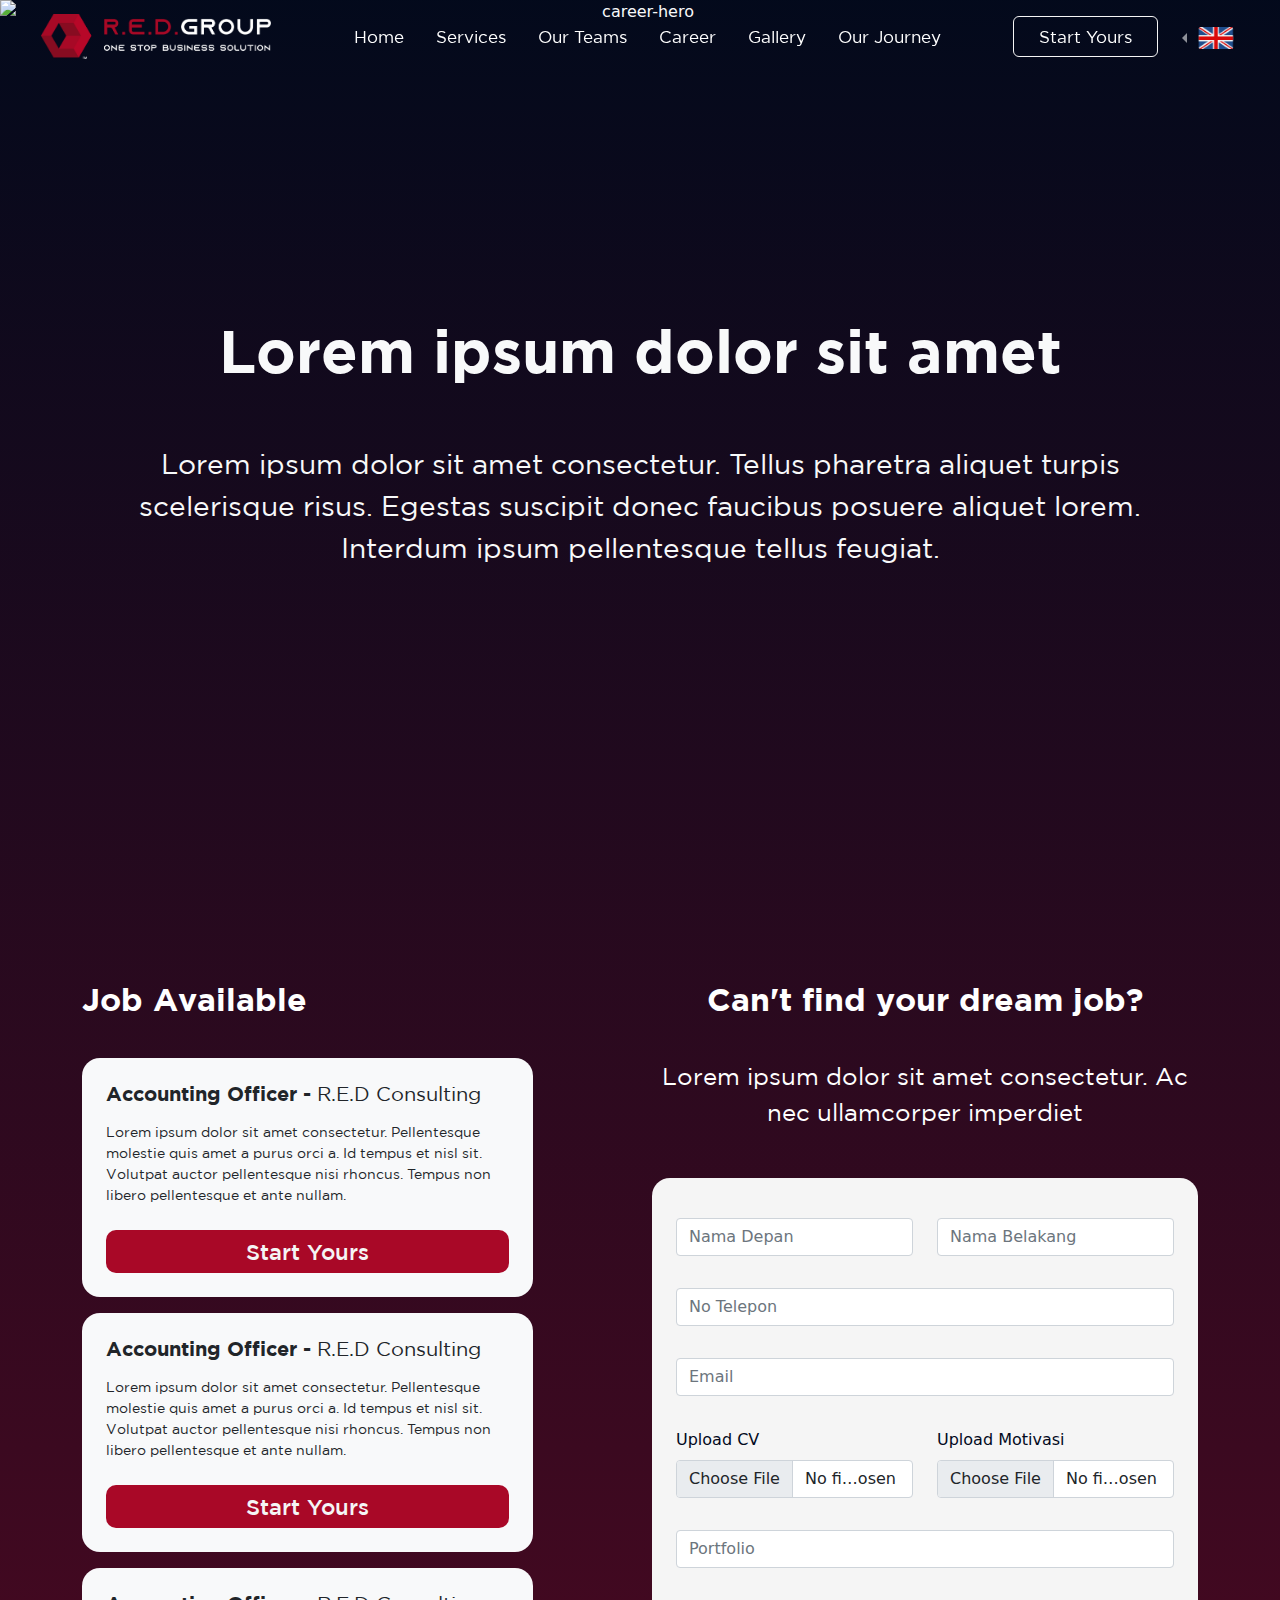
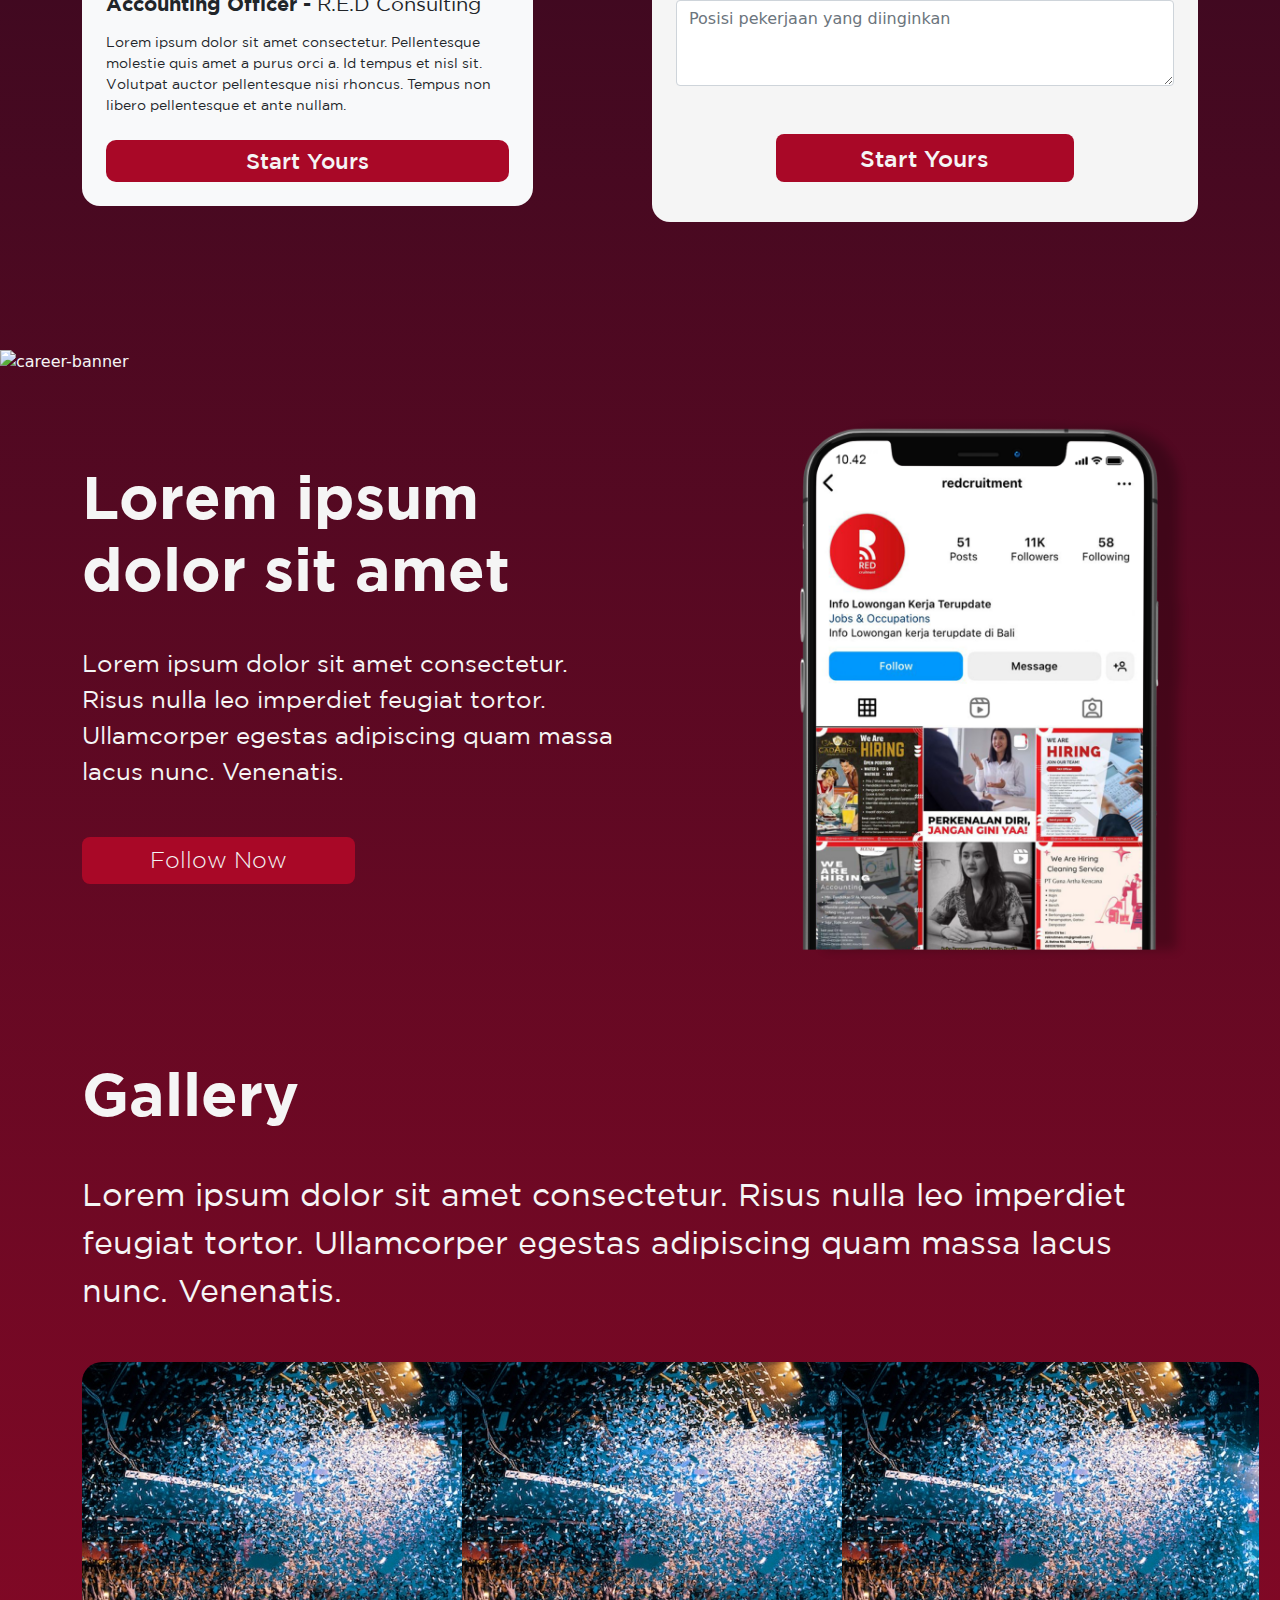
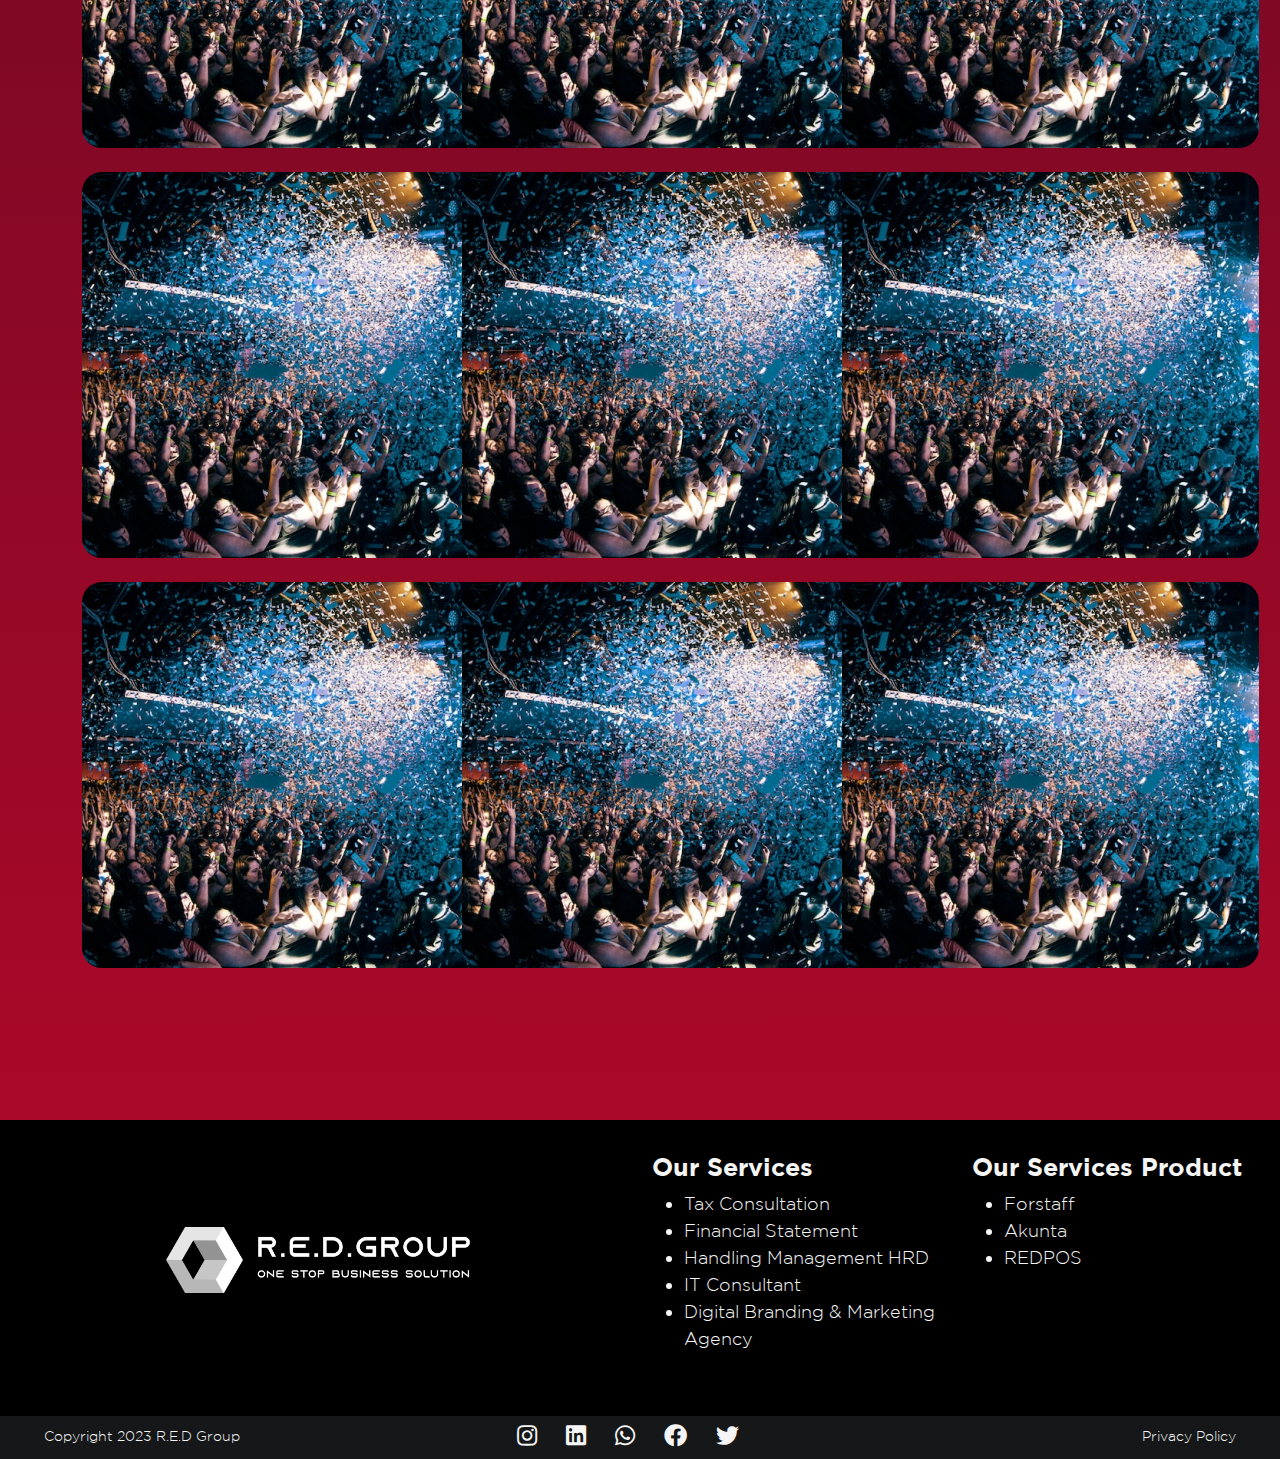
==== commit 5c4fe92f: "Munculkan section jobs available" ====
--- a/career.html
+++ b/career.html
@@ -100,11 +100,6 @@
                   </div>
                 </div>
               </div> -->
-              <!-- <div class="career-box text-dark bg-light mb-3">
-                <h5>Accounting Officer - <span>R.E.D Consulting</span></h5>
-                <p>Lorem ipsum dolor sit amet consectetur. Pellentesque molestie quis amet a purus orci a. Id tempus et nisl sit. Volutpat auctor pellentesque nisi rhoncus. Tempus non libero pellentesque et ante nullam.</p>
-                <button class="career-box-btn">Start Yours</button>
-              </div>
               <div class="career-box text-dark bg-light mb-3">
                 <h5>Accounting Officer - <span>R.E.D Consulting</span></h5>
                 <p>Lorem ipsum dolor sit amet consectetur. Pellentesque molestie quis amet a purus orci a. Id tempus et nisl sit. Volutpat auctor pellentesque nisi rhoncus. Tempus non libero pellentesque et ante nullam.</p>
@@ -114,7 +109,12 @@
                 <h5>Accounting Officer - <span>R.E.D Consulting</span></h5>
                 <p>Lorem ipsum dolor sit amet consectetur. Pellentesque molestie quis amet a purus orci a. Id tempus et nisl sit. Volutpat auctor pellentesque nisi rhoncus. Tempus non libero pellentesque et ante nullam.</p>
                 <button class="career-box-btn">Start Yours</button>
-              </div> -->
+              </div>
+              <div class="career-box text-dark bg-light mb-3">
+                <h5>Accounting Officer - <span>R.E.D Consulting</span></h5>
+                <p>Lorem ipsum dolor sit amet consectetur. Pellentesque molestie quis amet a purus orci a. Id tempus et nisl sit. Volutpat auctor pellentesque nisi rhoncus. Tempus non libero pellentesque et ante nullam.</p>
+                <button class="career-box-btn">Start Yours</button>
+              </div>
             </div>
             <div class="col-lg-1"></div>
             <div class="col-lg-6 text-center">
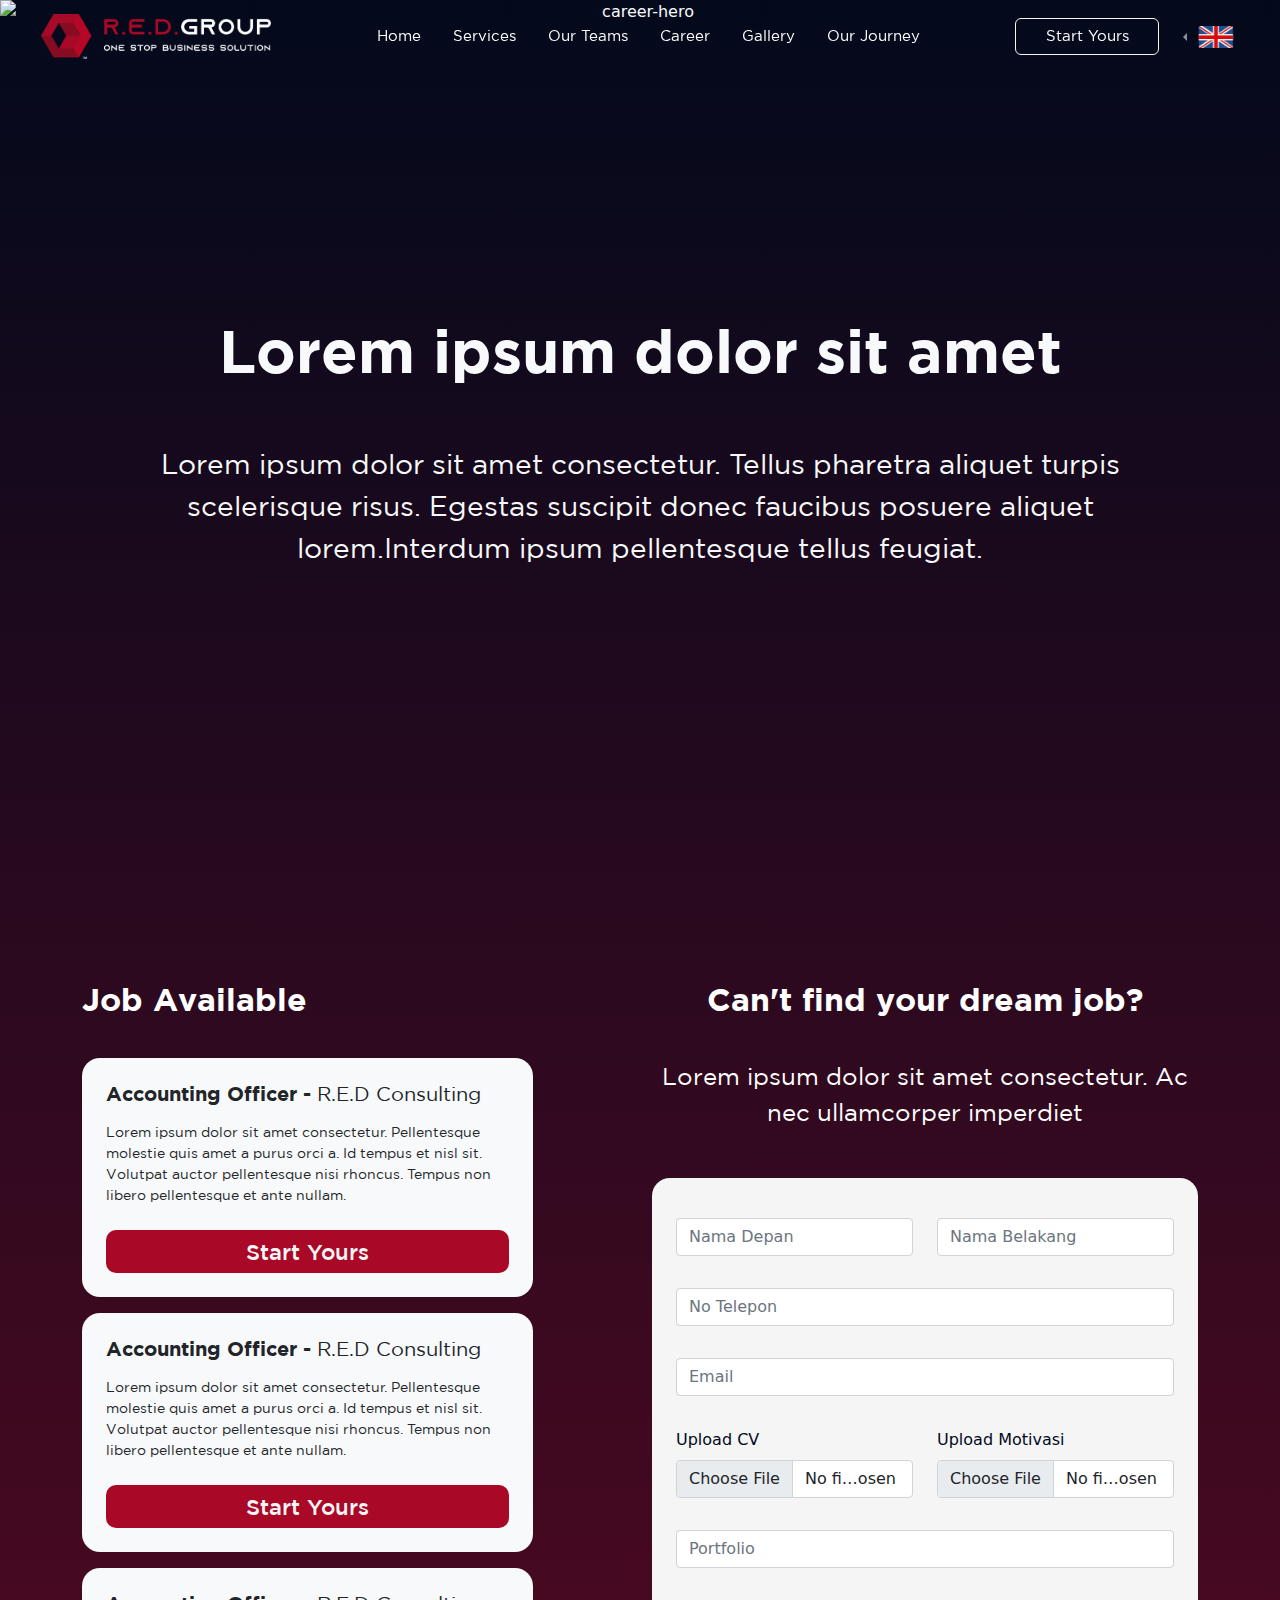
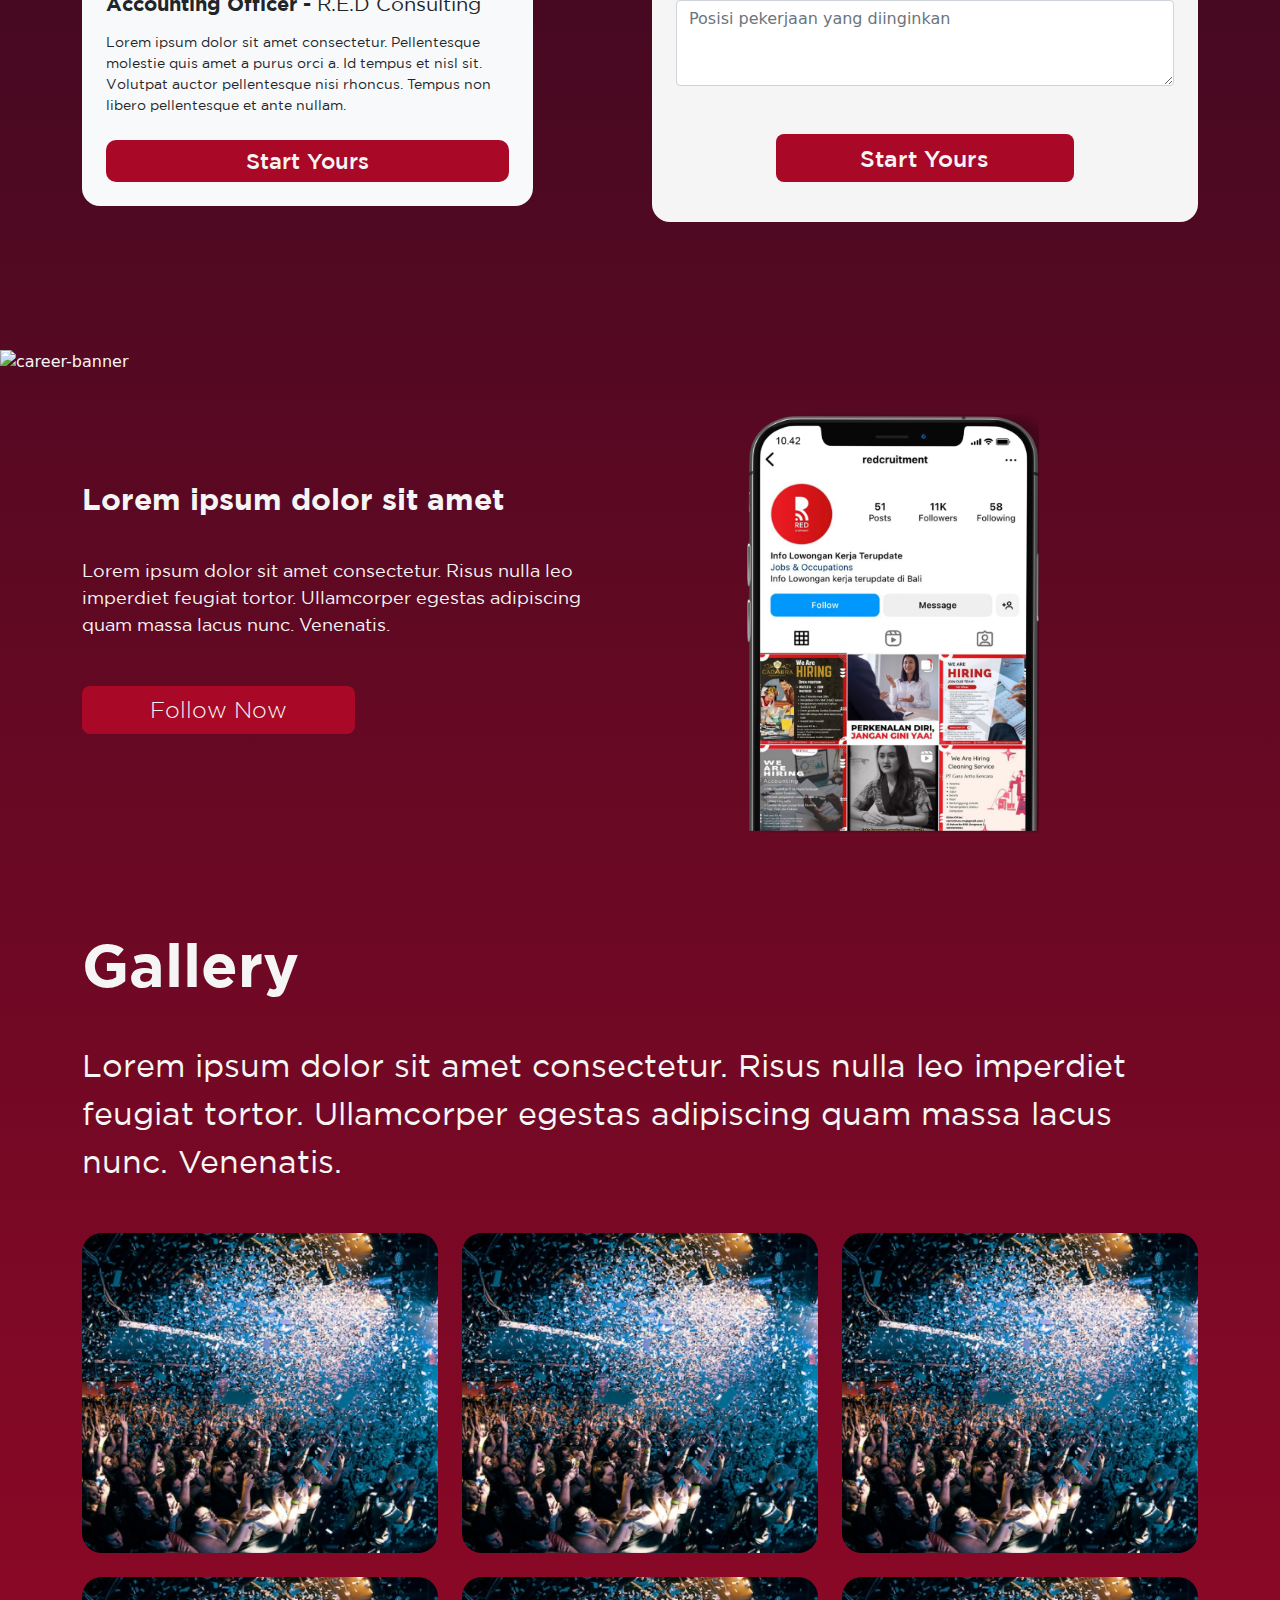
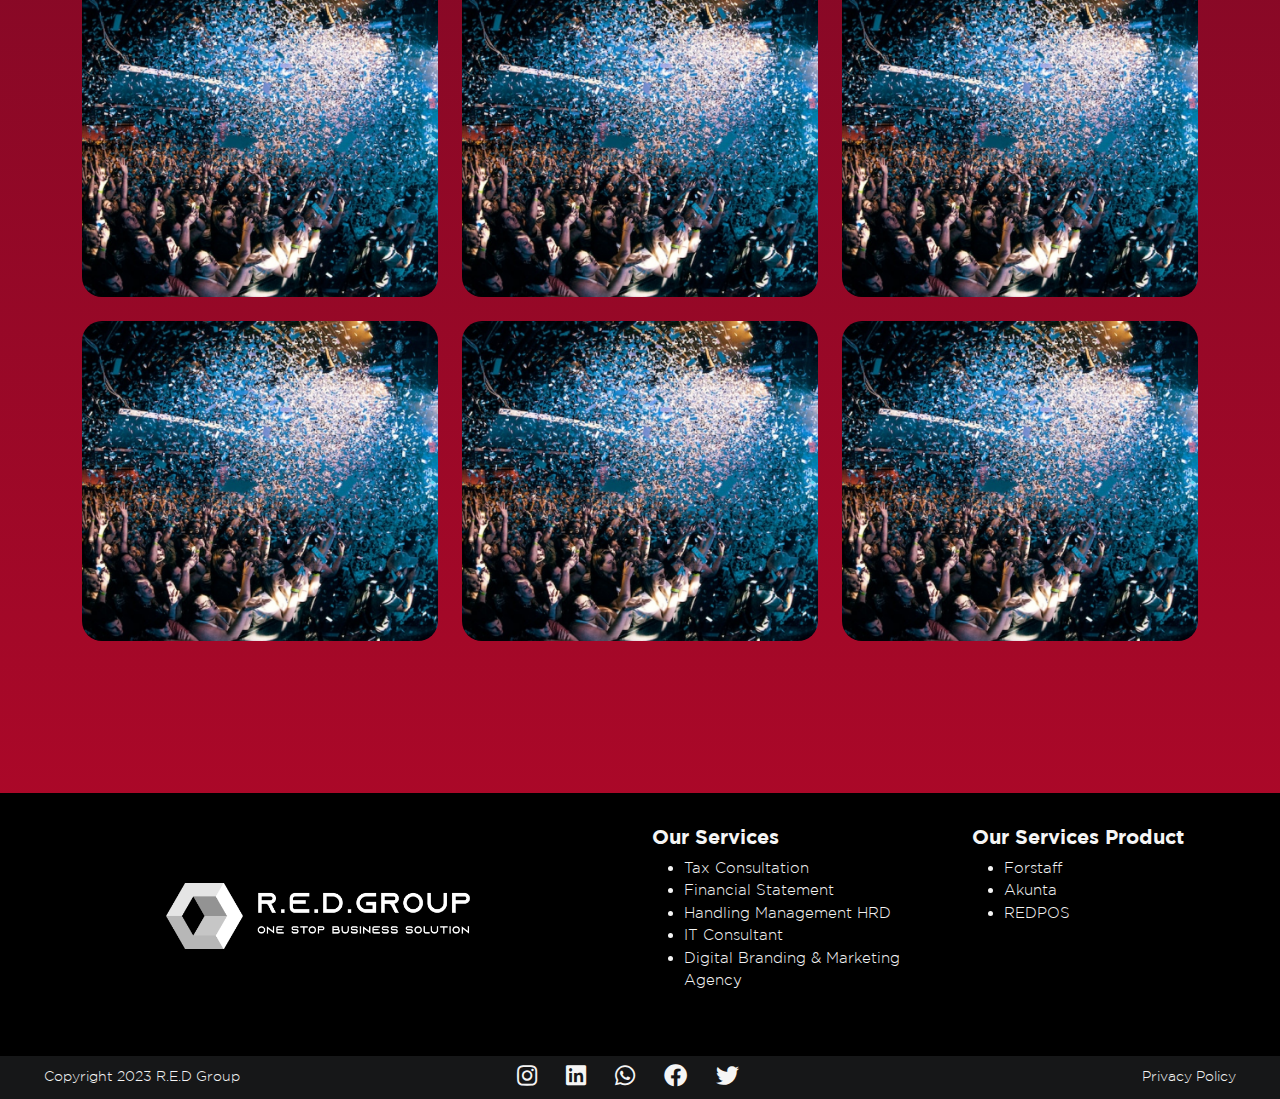
==== commit e5d3e41a: "Update responsive views" ====
--- a/career.html
+++ b/career.html
@@ -13,7 +13,7 @@
   </head>
   <body>
     <header class="position-fixed w-100">
-      <nav class="navbar fixed-top navbar-expand-lg navbar-dark px-4 py-1">
+      <nav class="navbar fixed-top navbar-expand-lg navbar-dark px-lg-4 px-sm-2 py-1">
         <div class="container-fluid">
           <a href="index.html" class="navbar-brand">
             <img src="assets/images/home/main-logo.png" alt="redgroup-logo-main" class="main-logo" style="width: 100%" />
@@ -23,22 +23,22 @@
           </button>
           <div class="collapse navbar-collapse" id="navbarNav">
             <ul class="navbar-nav mx-auto">
-              <li class="nav-item px-2">
+              <li class="nav-item px-lg-2 px-sm-1">
                 <a href="index.html" class="nav-link text-white">Home</a>
               </li>
-              <li class="nav-item px-2">
+              <li class="nav-item px-lg-2 px-sm-1">
                 <a href="services.html" class="nav-link text-white">Services</a>
               </li>
-              <li class="nav-item px-2">
+              <li class="nav-item px-lg-2 px-sm-1">
                 <a href="teams.html" class="nav-link text-white">Our Teams</a>
               </li>
-              <li class="nav-item px-2">
+              <li class="nav-item px-lg-2 px-sm-1">
                 <a href="career.html" class="nav-link text-white">Career</a>
               </li>
-              <li class="nav-item px-2">
+              <li class="nav-item px-lg-2 px-sm-1">
                 <a href="gallery.html" class="nav-link text-white">Gallery</a>
               </li>
-              <li class="nav-item px-2">
+              <li class="nav-item px-lg-2 px-sm-1">
                 <a href="journey.html" class="nav-link text-white">Our Journey</a>
               </li>
             </ul>
@@ -122,10 +122,10 @@
               <p>Lorem ipsum dolor sit amet consectetur. Ac nec ullamcorper imperdiet</p>
               <div class="career-form-box">
                 <div class="row">
-                  <div class="col-6 py-3">
+                  <div class="col-lg-6 col-sm-12 py-3">
                     <input type="text" class="form-control" placeholder="Nama Depan" name="first_name" />
                   </div>
-                  <div class="col-6 py-3">
+                  <div class="col-lg-6 col-sm-12 py-3">
                     <input type="text" class="form-control" placeholder="Nama Belakang" name="last_name" />
                   </div>
                 </div>
@@ -138,11 +138,11 @@
                   </div>
                 </div>
                 <div class="row">
-                  <div class="col-6 py-3 text-start">
+                  <div class="col-lg-6 col-sm-12 py-3 text-start">
                     <label for="formFile" class="form-label">Upload CV</label>
                     <input class="form-control" type="file" id="formFile" name="cv_file" />
                   </div>
-                  <div class="col-6 py-3 text-start">
+                  <div class="col-lg-6 col-sm-12 py-3 text-start">
                     <label for="formFile" class="form-label">Upload Motivasi</label>
                     <input class="form-control" type="file" id="formFile" name="motivation_file" />
                   </div>
@@ -167,7 +167,7 @@
         <img src="assets/images/career/career-banner.png" alt="career-banner" class="career-banner" />
         <div class="container">
           <div class="row career-cta-content">
-            <div class="col-lg-6 my-auto">
+            <div class="col-lg-6 my-auto career-orientation-text">
               <h4>Lorem ipsum dolor sit amet</h4>
               <p>Lorem ipsum dolor sit amet consectetur. Risus nulla leo imperdiet feugiat tortor. Ullamcorper egestas adipiscing quam massa lacus nunc. Venenatis.</p>
               <button class="career-cta-btn">Follow Now</button>
@@ -237,7 +237,7 @@
     </main>
     <footer class="container-fluid footer-section">
       <div class="row footer-upper">
-        <div class="col-lg-6 d-flex">
+        <div class="col-lg-6 d-flex justify-content-center align-items-center">
           <img src="assets/images/home/logo-redgroup.png" alt="logo-redgroup" class="logo-footer" />
         </div>
         <div class="col-lg-3">
@@ -260,7 +260,7 @@
         </div>
       </div>
       <div class="row footer-lower py-2">
-        <div class="col-lg-4 text-start">
+        <div class="col-lg-4 orientation-text-left">
           <span>Copyright 2023 R.E.D Group</span>
         </div>
         <div class="col-lg-4 text-center">
@@ -270,15 +270,14 @@
           <i class="fab fa-facebook"></i>
           <i class="fab fa-twitter"></i>
         </div>
-        <div class="col-lg-4 text-end">
+        <div class="col-lg-4 orientation-text-right">
           <span>Privacy Policy</span>
         </div>
       </div>
     </footer>
+
     <script src="assets/js/jquery-360.min.js"></script>
-    <script src="assets/bootstrap-5/js/bootstrap.min.js"></script>
     <script src="assets/bootstrap-5/js/bootstrap.bundle.min.js"></script>
-    <script src="assets/bootstrap-5/js/bootstrap.bundle.js"></script>
     <script src="assets/OwlCarousel2/dist/owl.carousel.min.js"></script>
     <script src="assets/js/main.js"></script>
   </body>
--- a/assets/css/main.css
+++ b/assets/css/main.css
@@ -23,10 +23,6 @@
 * {
   box-sizing: border-box;
 }
-/* body,
-html {
-  box-sizing: border-box;
-} */
 .home-bg,
 .gallery-bg,
 .journey-bg,
@@ -94,7 +90,123 @@
   font-family: "Gotham-Light";
   font-size: 15px;
 }
-
+@media screen and (max-width: 320px) {
+  .navbar {
+    background-color: var(--secondary-black) !important;
+  }
+  .main-logo {
+    width: 75% !important;
+  }
+  .nav-link {
+    font-size: 11px !important;
+  }
+  .btn-nav {
+    font-size: 12px;
+    width: 100%;
+    margin: 1rem 0;
+  }
+  .btn-nav:hover {
+    font-size: 15px;
+    width: 100%;
+    margin: 1rem 0;
+  }
+  .lang-icons {
+    width: 30px !important;
+    display: inline-block;
+    padding: 0;
+  }
+  .dropdown-item {
+    font-size: 13px;
+  }
+  .navbar-toggler {
+    font-size: 1rem !important;
+  }
+}
+@media screen and (min-width: 321px) and (max-width: 767px) {
+  .navbar {
+    background-color: var(--secondary-black) !important;
+  }
+  .main-logo {
+    width: 90% !important;
+  }
+  .nav-link {
+    font-size: 14px !important;
+  }
+  .btn-nav {
+    font-size: 15px;
+    width: 100%;
+    margin: 1rem 0;
+  }
+  .btn-nav:hover {
+    font-size: 15px;
+    width: 100%;
+    margin: 1rem 0;
+  }
+  .lang-icons {
+    width: 32px !important;
+    display: inline-block;
+    padding: 0;
+  }
+  .dropdown-item {
+    font-size: 13px;
+  }
+}
+@media screen and (min-width: 768px) and (max-width: 1023px) {
+  .navbar {
+    background-color: var(--secondary-black) !important;
+  }
+  .main-logo {
+    width: 90% !important;
+  }
+  .nav-link {
+    font-size: 14px !important;
+  }
+  .btn-nav {
+    font-size: 15px;
+    width: 100%;
+    margin: 1rem 0;
+  }
+  .btn-nav:hover {
+    font-size: 15px;
+    width: 100%;
+    margin: 1rem 0;
+  }
+  .lang-icons {
+    width: 32px !important;
+    display: inline-block;
+    padding: 0;
+  }
+  .dropdown-item {
+    font-size: 13px;
+  }
+}
+@media screen and (min-width: 992px) and (max-width: 1023px) {
+  .nav-link {
+    font-size: 13px !important;
+    text-align: center;
+  }
+  .btn-nav {
+    font-size: 13px;
+    width: 100%;
+    margin: 1rem 0;
+  }
+  .btn-nav:hover {
+    font-size: 13px;
+    width: 100%;
+    margin: 1rem 0;
+  }
+}
+@media screen and (min-width: 1024px) and (max-width: 1399px) {
+  .nav-link {
+    font-size: 15px !important;
+  }
+  .btn-nav {
+    font-size: 15px;
+  }
+  .btn-nav:hover {
+    font-size: 15px;
+  }
+}
 /* =============================================================== */
 /* =============================================================== */
 /* ===================== HOME PAGES ==================== */
@@ -117,16 +229,6 @@
 .home-hero span {
   display: block;
 }
-/* .hero-button1 {
-  background: linear-gradient(91.5deg, #a60c25 -5.72%, rgba(142, 12, 33, 0) 111.48%);
-  color: var(--white);
-  padding: 0.4rem 0;
-  border-radius: 18px;
-  font-family: "Gotham-Book";
-  font-size: 35px;
-  border: none;
-  width: 35%;
-} */
 .hero-button1 {
   background: linear-gradient(91.5deg, #ffffff -5.72%, rgba(0, 0, 0, 0) 111.48%);
   color: white;
@@ -200,10 +302,11 @@
   font-size: 20px;
 }
 .about-image-box {
-  width: 407px;
-  height: 500px;
+  max-width: 100vw;
+  height: auto;
   overflow: hidden;
   border-radius: 15px;
+  margin: 0 auto;
 }
 .about-image-box img {
   width: 100%;
@@ -314,8 +417,8 @@
   position: relative;
 }
 .testimonials-img-wrapper {
-  width: 1120px;
-  height: 650px;
+  max-width: 75vw;
+  height: 700px;
   border-radius: 45px;
   overflow: hidden;
   margin: 0 auto;
@@ -350,11 +453,6 @@
   font-size: 14px;
   display: inline;
 }
-/* .testimonial-thumbnail-wrapper {
-  width: 75px !important;
-  height: 75px !important;
-  overflow: hidden;
-} */
 .testimonials-thumbnail {
   width: 75px !important;
   height: 75px !important;
@@ -362,7 +460,6 @@
   object-position: center;
   display: inline !important;
 }
-
 /* Home CTA */
 .home-cta {
   padding: 2rem 0 4rem 0;
@@ -394,6 +491,624 @@
   font-size: 1.5rem !important;
   border-radius: 0.5rem !important;
 }
+.w-cta {
+  width: 75% !important;
+}
+@media screen and (max-width: 320px) {
+  .home-hero h1 {
+    font-size: 27px;
+  }
+  .home-hero p {
+    font-size: 12px;
+    line-height: 1.2;
+    margin: 2rem 0;
+  }
+  .home-hero span {
+    display: inline;
+  }
+  .hero-button1 {
+    border-radius: 6px;
+    font-size: 12px;
+    width: 50%;
+  }
+  .hero-button1:hover {
+    border-radius: 6px;
+    font-size: 12px;
+    width: 55%;
+  }
+  .hero-button2 {
+    border-radius: 6px;
+    font-size: 12px;
+    width: 50%;
+  }
+  .hero-button2:hover {
+    border-radius: 6px;
+    font-size: 12px;
+    width: 55%;
+  }
+  /* Home About */
+  .home-about {
+    border-radius: 17px;
+    width: 90%;
+    margin: 0 auto;
+  }
+  .about-box {
+    padding: 1rem 0.5rem;
+  }
+  .about-box h2 {
+    font-size: 24px;
+    margin: 0 0 2rem 0;
+    text-align: center;
+  }
+  .about-box p {
+    font-size: 12px;
+  }
+  .about-image-box {
+    max-width: 70vw;
+    height: auto;
+    overflow: hidden;
+    border-radius: 10px;
+    margin: 0 auto;
+  }
+  /* Home Services */
+  .home-services h2 {
+    font-size: 29px;
+    padding: 3rem 0;
+  }
+  .home-services h5 {
+    font-size: 12px;
+    margin: 1rem 0;
+  }
+  .home-services p {
+    font-size: 12px;
+    margin: 0 0 3rem 0;
+  }
+  .services-icon-wrapper {
+    width: 80px;
+    height: 80px;
+    overflow: hidden;
+    margin: 0 auto;
+  }
+  .services-button {
+    border-radius: 6px;
+    font-size: 14px;
+    width: 50%;
+  }
+  .services-button:hover {
+    border-radius: 6px;
+    font-size: 14px;
+    width: 55%;
+  }
+  /* Home Clients */
+  .home-clients {
+    border-radius: 25px;
+    margin: 3rem auto;
+  }
+  .home-clients h3 {
+    font-size: 17px;
+    padding: 0 0 2rem 0;
+  }
+  .home-clients h6 {
+    font-size: 15px;
+    padding: 0 0 1rem 0;
+    text-align: center;
+  }
+  .home-clients p {
+    font-size: 13px;
+    padding: 0 0 1.5rem 0;
+    text-align: center;
+  }
+  .home-clients h4 {
+    font-size: 29px;
+    padding: 2rem 0 4rem 0;
+  }
+  .client-box {
+    padding: 2.5rem;
+  }
+  .clients-img img {
+    width: 110px;
+    height: auto;
+    margin: 1rem 0;
+  }
+  .clients-img-main {
+    width: 450px;
+    height: auto;
+  }
+  /* Home Testimonials */
+  .testimonials-img-wrapper {
+    height: 200px;
+    border-radius: 11px;
+    margin: 0 auto;
+  }
+  .testimonial-box {
+    width: 70%;
+    border-radius: 13px;
+    margin: -5rem auto 0 auto;
+    position: relative;
+    padding: 1rem;
+  }
+  .testimonial-box h3 {
+    font-size: 15px;
+    padding: 0.5rem 0;
+    text-align: center;
+  }
+  .testimonial-box p {
+    font-size: 10px;
+    padding: 0;
+    text-align: center;
+  }
+  .testimonial-box h6 {
+    font-size: 9px;
+    display: block;
+    text-align: center;
+  }
+  .testimonials-thumbnail {
+    width: 40px !important;
+    height: 40px !important;
+    display: block !important;
+    margin: 0 auto 0.5rem auto;
+  }
+  /* Home CTA */
+  .cta-box {
+    width: 90%;
+    border-radius: 10px;
+    margin: 1rem auto;
+    padding: 2rem 0.5rem;
+  }
+  .home-cta h2 {
+    font-size: 23px;
+    padding: 0.5rem 1rem;
+  }
+  .submit-btn {
+    border-radius: 6px;
+    font-size: 15px;
+    width: 50%;
+  }
+  .cta-box .form-control {
+    font-size: 1rem !important;
+    border-radius: 0.5rem !important;
+    margin: 0.5rem 0;
+  }
+  .w-cta {
+    width: 100% !important;
+  }
+}
+@media screen and (min-width: 321px) and (max-width: 767px) {
+  .home-hero h1 {
+    font-size: 30px;
+  }
+  .home-hero p {
+    font-size: 15px;
+    line-height: 1.2;
+    margin: 2rem 0;
+  }
+  .home-hero span {
+    display: inline;
+  }
+  .hero-button1 {
+    border-radius: 8px;
+    font-size: 15px;
+    width: 50%;
+  }
+  .hero-button1:hover {
+    border-radius: 8px;
+    font-size: 15px;
+    width: 55%;
+  }
+  .hero-button2 {
+    border-radius: 8px;
+    font-size: 15px;
+    width: 50%;
+  }
+  .hero-button2:hover {
+    border-radius: 8px;
+    font-size: 15px;
+    width: 55%;
+  }
+  /* Home About */
+  .home-about {
+    border-radius: 20px;
+    width: 90%;
+    margin: 0 auto;
+  }
+  .about-box {
+    padding: 1rem 0.5rem;
+  }
+  .about-box h2 {
+    font-size: 27px;
+    margin: 0 0 2rem 0;
+    text-align: center;
+  }
+  .about-box p {
+    font-size: 15px;
+  }
+  .about-image-box {
+    max-width: 70vw;
+    height: auto;
+    overflow: hidden;
+    border-radius: 10px;
+    margin: 0 auto;
+  }
+  /* Home Services */
+  .home-services h2 {
+    font-size: 32px;
+    padding: 3rem 0;
+  }
+  .home-services h5 {
+    font-size: 15px;
+    margin: 1rem 0;
+  }
+  .home-services p {
+    font-size: 15px;
+    margin: 0 0 3rem 0;
+  }
+  .services-icon-wrapper {
+    width: 80px;
+    height: 80px;
+    overflow: hidden;
+    margin: 0 auto;
+  }
+  .services-button {
+    border-radius: 8px;
+    font-size: 17px;
+    width: 50%;
+  }
+  .services-button:hover {
+    border-radius: 8px;
+    font-size: 17px;
+    width: 55%;
+  }
+  /* Home Clients */
+  .home-clients {
+    border-radius: 28px;
+    margin: 3rem auto;
+  }
+  .home-clients h3 {
+    font-size: 22px;
+    padding: 0 0 3rem 0;
+  }
+  .home-clients h6 {
+    font-size: 18px;
+    padding: 0 0 1rem 0;
+    text-align: center;
+  }
+  .home-clients p {
+    font-size: 16px;
+    padding: 0 0 1.5rem 0;
+    text-align: center;
+  }
+  .home-clients h4 {
+    font-size: 32px;
+    padding: 2rem 0 4rem 0;
+  }
+  .client-box {
+    padding: 2.5rem;
+  }
+  .clients-img img {
+    width: 110px;
+    height: auto;
+    margin: 1rem 0;
+  }
+  .clients-img-main {
+    width: 450px;
+    height: auto;
+  }
+  /* Home Testimonials */
+  .testimonials-img-wrapper {
+    height: 200px;
+    border-radius: 13px;
+    margin: 0 auto;
+  }
+  .testimonial-box {
+    width: 70%;
+    border-radius: 15px;
+    margin: -5rem auto 0 auto;
+    position: relative;
+    padding: 1rem;
+  }
+  .testimonial-box h3 {
+    font-size: 18px;
+    padding: 1rem 0;
+    text-align: center;
+  }
+  .testimonial-box p {
+    font-size: 12px;
+    padding: 0 0 0.5rem 0;
+    text-align: center;
+  }
+  .testimonial-box h6 {
+    font-size: 11px;
+    display: block;
+    text-align: center;
+  }
+  .testimonials-thumbnail {
+    width: 60px !important;
+    height: 60px !important;
+    display: block !important;
+    margin: 0 auto 0.5rem auto;
+  }
+  /* Home CTA */
+  .cta-box {
+    width: 90%;
+    border-radius: 12px;
+    margin: 1rem auto;
+    padding: 2rem 0.5rem;
+  }
+  .home-cta h2 {
+    font-size: 26px;
+    padding: 0.5rem 1rem;
+  }
+  .submit-btn {
+    border-radius: 8px;
+    font-size: 18px;
+    width: 50%;
+  }
+  .cta-box .form-control {
+    font-size: 1rem !important;
+    border-radius: 0.5rem !important;
+    margin: 0.5rem 0;
+  }
+  .w-cta {
+    width: 100% !important;
+  }
+}
+@media screen and (min-width: 768px) and (max-width: 1023px) {
+  .home-hero h1 {
+    font-size: 33px;
+  }
+  .home-hero p {
+    font-size: 18px;
+    line-height: 1.2;
+    margin: 2rem 0;
+  }
+  .home-hero span {
+    display: inline;
+  }
+  .hero-button1 {
+    border-radius: 10px;
+    font-size: 18px;
+    width: 50%;
+  }
+  .hero-button1:hover {
+    border-radius: 10px;
+    font-size: 18px;
+    width: 55%;
+  }
+  .hero-button2 {
+    border-radius: 10px;
+    font-size: 18px;
+    width: 50%;
+  }
+  .hero-button2:hover {
+    border-radius: 10px;
+    font-size: 18px;
+    width: 55%;
+  }
+  /* Home About */
+  .home-about {
+    border-radius: 22px;
+    width: 90%;
+    margin: 0 auto;
+  }
+  .about-box {
+    padding: 1rem 0.5rem;
+  }
+  .about-box h2 {
+    font-size: 30px;
+    margin: 0 0 2rem 0;
+    text-align: center;
+  }
+  .about-box p {
+    font-size: 18px;
+  }
+  .about-image-box {
+    max-width: 80vw;
+    height: auto;
+    overflow: hidden;
+    border-radius: 10px;
+    margin: 0 auto;
+  }
+  /* Home Services */
+  .home-services h2 {
+    font-size: 35px;
+    padding: 3rem 0;
+  }
+  .home-services h5 {
+    font-size: 18px;
+    margin: 1rem 0;
+  }
+  .home-services p {
+    font-size: 18px;
+    margin: 0 0 3rem 0;
+  }
+  .services-icon-wrapper {
+    width: 80px;
+    height: 80px;
+    overflow: hidden;
+    margin: 0 auto;
+  }
+  .services-button {
+    border-radius: 10px;
+    font-size: 20px;
+    width: 50%;
+  }
+  .services-button:hover {
+    border-radius: 10px;
+    font-size: 20px;
+    width: 55%;
+  }
+  /* Home Clients */
+  .home-clients {
+    border-radius: 30px;
+    margin: 3rem auto;
+  }
+  .home-clients h3 {
+    font-size: 25px;
+    padding: 0 0 3rem 0;
+  }
+  .home-clients h6 {
+    font-size: 20px;
+    padding: 0 0 1rem 0;
+    text-align: center;
+  }
+  .home-clients p {
+    font-size: 19px;
+    padding: 0 0 1.5rem 0;
+    text-align: center;
+  }
+  .home-clients h4 {
+    font-size: 35px;
+    padding: 2rem 0 4rem 0;
+  }
+  .client-box {
+    padding: 2.5rem;
+  }
+  .clients-img img {
+    width: 110px;
+    height: auto;
+    margin: 1rem 0;
+  }
+  .clients-img-main {
+    width: 450px;
+    height: auto;
+  }
+  /* Home Testimonials */
+  .testimonials-img-wrapper {
+    height: 400px;
+    border-radius: 15px;
+    margin: 0 auto;
+  }
+  .testimonial-box {
+    width: 70%;
+    border-radius: 17px;
+    margin: -9rem auto 0 auto;
+    position: relative;
+    padding: 1rem;
+  }
+  .testimonial-box h3 {
+    font-size: 20px;
+    padding: 1rem 0;
+    text-align: center;
+  }
+  .testimonial-box p {
+    font-size: 15px;
+    padding: 0 0 0.5rem 0;
+    text-align: center;
+  }
+  .testimonial-box h6 {
+    font-size: 14px;
+    display: block;
+    text-align: center;
+  }
+  .testimonials-thumbnail {
+    width: 60px !important;
+    height: 60px !important;
+    display: block !important;
+    margin: 0 auto 0.5rem auto;
+  }
+  /* Home CTA */
+  .cta-box {
+    width: 90%;
+    border-radius: 14px;
+    margin: 1rem auto;
+    padding: 2rem 0.5rem;
+  }
+  .home-cta h2 {
+    font-size: 29px;
+    padding: 0.5rem 1rem;
+  }
+  .submit-btn {
+    border-radius: 10px;
+    font-size: 21px;
+    width: 50%;
+  }
+  .cta-box .form-control {
+    font-size: 1rem !important;
+    border-radius: 0.5rem !important;
+    margin: 0.5rem 0;
+  }
+  .w-cta {
+    width: 100% !important;
+  }
+}
+@media screen and (min-width: 992px) and (max-width: 1023px) {
+  .hero-button1 {
+    width: 40%;
+  }
+  .hero-button1:hover {
+    width: 45%;
+  }
+  .hero-button2 {
+    width: 40%;
+  }
+  .hero-button2:hover {
+    width: 45%;
+  }
+  .about-box h2 {
+    font-size: 27px;
+    text-align: left !important;
+  }
+  .about-box p {
+    font-size: 16px;
+  }
+  .home-services h5 {
+    font-size: 18px;
+  }
+  .home-services p {
+    font-size: 16px;
+  }
+  .services-button {
+    width: 40%;
+  }
+  .services-button:hover {
+    width: 45%;
+  }
+  .home-clients h6 {
+    text-align: left;
+  }
+  .home-clients p {
+    text-align: left;
+  }
+}
+@media screen and (min-width: 1024px) and (max-width: 1399px) {
+  .home-hero h1 {
+    font-size: 40px;
+  }
+  .home-hero p {
+    font-size: 18px;
+  }
+  .hero-button1 {
+    width: 30%;
+  }
+  .hero-button1:hover {
+    width: 35%;
+  }
+  .hero-button2 {
+    width: 30%;
+  }
+  .hero-button2:hover {
+    width: 35%;
+  }
+  .about-box h2 {
+    font-size: 40px;
+    text-align: left !important;
+  }
+  .about-box p {
+    font-size: 18px;
+  }
+  .services-button {
+    font-size: 26px;
+  }
+  .services-button:hover {
+    font-size: 26px;
+  }
+  .testimonial-box h3 {
+    font-size: 37px;
+  }
+  .testimonial-box p {
+    font-size: 20px;
+  }
+}
 /* =============================================================== */
 /* ===================== SERVICES PAGES ==================== */
 /* =============================================================== */
@@ -842,8 +1557,8 @@
   font-size: 24px;
 }
 .img-gallery-wrapper {
-  width: 720px;
-  height: 550px;
+  max-width: 50vw;
+  height: 500px;
   overflow: hidden;
   border-radius: 10px;
 }
@@ -854,7 +1569,7 @@
   object-position: center;
 }
 .subs-wrapper {
-  width: 320px;
+  max-width: 20vw;
   height: 200px;
   overflow: hidden;
   border-radius: 10px;
@@ -885,8 +1600,8 @@
   font-size: 24px;
 }
 .other-img-wrapper {
-  width: 240px;
-  height: 210px;
+  max-width: 20vw;
+  height: 200px;
   overflow: hidden;
   border-radius: 8px;
 }
@@ -918,15 +1633,15 @@
     text-align: center;
   }
   .img-gallery-wrapper {
-    width: 290px;
-    height: 250px;
+    max-width: 85vw;
+    height: 210px;
     overflow: hidden;
     border-radius: 8px;
     margin: 0 auto;
   }
   .subs-wrapper {
-    width: 280px;
-    height: 180px;
+    max-width: 75vw;
+    height: 150px;
     overflow: hidden;
     border-radius: 8px;
     margin: 0.5rem auto;
@@ -943,8 +1658,8 @@
     text-align: center;
   }
   .other-img-wrapper {
-    width: 220px;
-    height: 190px;
+    max-width: 70vw;
+    height: 200px;
     overflow: hidden;
     border-radius: 6px;
     margin: 0.5rem auto;
@@ -969,15 +1684,15 @@
     text-align: center;
   }
   .img-gallery-wrapper {
-    width: 345px;
-    height: 270px;
+    max-width: 85vw;
+    height: 230px;
     overflow: hidden;
     border-radius: 10px;
     margin: 0 auto;
   }
   .subs-wrapper {
-    width: 320px;
-    height: 200px;
+    max-width: 75vw;
+    height: 180px;
     overflow: hidden;
     border-radius: 10px;
     margin: 0.5rem auto;
@@ -994,8 +1709,8 @@
     text-align: center;
   }
   .other-img-wrapper {
-    width: 250px;
-    height: 220px;
+    max-width: 70vw;
+    height: 200px;
     overflow: hidden;
     border-radius: 8px;
     margin: 0.5rem auto;
@@ -1020,15 +1735,15 @@
     text-align: center;
   }
   .img-gallery-wrapper {
-    width: 345px;
-    height: 270px;
+    max-width: 85vw;
+    height: 300px;
     overflow: hidden;
     border-radius: 12px;
     margin: 0 auto;
   }
   .subs-wrapper {
-    width: 320px;
-    height: 200px;
+    max-width: 75vw;
+    height: 260px;
     overflow: hidden;
     border-radius: 12px;
     margin: 0.5rem auto;
@@ -1045,11 +1760,47 @@
     text-align: center;
   }
   .other-img-wrapper {
-    width: 250px;
-    height: 220px;
+    max-width: 70vw;
+    height: 280px;
     overflow: hidden;
     border-radius: 10px;
     margin: 0.5rem auto;
+  }
+}
+@media screen and (min-width: 992px) and (max-width: 1023px) {
+  .main-gallery h3 {
+    text-align: left;
+  }
+  .main-gallery p {
+    text-align: left;
+  }
+  .img-gallery-wrapper {
+    width: 55vw;
+    height: 320px;
+  }
+  .subs-wrapper {
+    width: 23vw;
+    height: 150px;
+  }
+  .other-img-wrapper {
+    height: 170px !important;
+  }
+}
+@media screen and (min-width: 1024px) and (max-width: 1399px) {
+  .main-gallery h3 {
+    font-size: 40px;
+  }
+  .main-gallery p {
+    font-size: 20px;
+  }
+  .img-gallery-wrapper {
+    height: 450px;
+  }
+  .other-galleries h4 {
+    font-size: 40px;
+  }
+  .other-galleries p {
+    font-size: 19px;
   }
 }
 /* =============================================================== */
@@ -1115,7 +1866,9 @@
   font-size: 24px;
 }
 .leader-wrapper {
-  width: 470px;
+  /* width: 470px;
+  height: 380px; */
+  max-width: 33vw;
   height: 380px;
   overflow: hidden;
   border-radius: 18px;
@@ -1151,11 +1904,11 @@
   padding: 0 0 9rem 0;
 }
 .teamwide-wrapper {
-  width: 1076px !important;
-  height: 490px;
+  max-width: 75vw !important;
+  height: 545px;
   overflow: hidden;
   border-radius: 15px;
-  margin: 0 0 1.5rem 0;
+  margin: 0 auto 1.5rem auto;
 }
 .teamwide-img {
   width: 100%;
@@ -1164,7 +1917,7 @@
   object-position: center;
 }
 .teams-wrapper {
-  width: 320px;
+  max-width: 24vw;
   height: 330px;
   overflow: hidden;
   border-radius: 15px;
@@ -1221,7 +1974,7 @@
     text-align: center;
   }
   .leader-wrapper {
-    width: 280px;
+    max-width: 85vw;
     height: 210px;
     overflow: hidden;
     border-radius: 8px;
@@ -1241,14 +1994,14 @@
     padding: 0 0 2rem 0;
   }
   .teamwide-wrapper {
-    width: 300px !important;
+    max-width: 90vw !important;
     height: 170px;
     overflow: hidden;
     border-radius: 6px;
     margin: 0 auto 1.5rem auto;
   }
   .teams-wrapper {
-    width: 210px;
+    max-width: 65vw;
     height: 200px;
     overflow: hidden;
     border-radius: 13px;
@@ -1304,7 +2057,7 @@
     text-align: center;
   }
   .leader-wrapper {
-    width: 332px;
+    max-width: 85vw;
     height: 240px;
     overflow: hidden;
     border-radius: 10px;
@@ -1324,14 +2077,14 @@
     padding: 0 0 2rem 0;
   }
   .teamwide-wrapper {
-    width: 348px !important;
+    max-width: 90vw !important;
     height: 200px;
     overflow: hidden;
     border-radius: 8px;
     margin: 0 auto 1.5rem auto;
   }
   .teams-wrapper {
-    width: 235px;
+    max-width: 65vw;
     height: 225px;
     overflow: hidden;
     border-radius: 15px;
@@ -1387,8 +2140,8 @@
     text-align: center;
   }
   .leader-wrapper {
-    width: 332px;
-    height: 240px;
+    max-width: 65vw;
+    height: 320px;
     overflow: hidden;
     border-radius: 12px;
     margin: 0 auto;
@@ -1407,15 +2160,15 @@
     padding: 0 0 2rem 0;
   }
   .teamwide-wrapper {
-    width: 620px !important;
-    height: 300px;
+    max-width: 90vw !important;
+    height: 320px;
     overflow: hidden;
     border-radius: 10px;
     margin: 0 auto 1.5rem auto;
   }
   .teams-wrapper {
-    width: 220px;
-    height: 210px;
+    max-width: 50vw;
+    height: 340px;
     overflow: hidden;
     border-radius: 17px;
     margin: 0 auto;
@@ -1425,6 +2178,38 @@
   }
   .d-small-inline {
     display: inline !important;
+  }
+}
+@media screen and (min-width: 992px) and (max-width: 1023px) {
+  .team-leader h4 {
+    text-align: left;
+  }
+  .team-leader h6 {
+    text-align: left;
+  }
+  .team-leader p {
+    text-align: left;
+  }
+  .teamwide-wrapper {
+    height: 350px;
+  }
+  .teams-wrapper {
+    height: 235px;
+  }
+  .redgroup-teams h6 {
+    font-size: 13px;
+  }
+}
+@media screen and (min-width: 1024px) and (max-width: 1399px) {
+  .leader-wrapper {
+    max-width: 35vw;
+    height: 380px;
+  }
+  .teamwide-wrapper {
+    height: 510px;
+  }
+  .teams-wrapper {
+    height: 300px;
   }
 }
 /* =============================================================== */
@@ -1532,10 +2317,11 @@
   padding: 0 0 1.5rem 0;
 }
 .journey-bottom-wrapper {
-  width: 512px;
-  height: 512px;
+  width: 500px;
+  height: 500px;
   overflow: hidden;
   border-radius: 15px;
+  margin: 0 auto;
 }
 .journey-bottom-img {
   width: 100%;
@@ -1553,6 +2339,351 @@
   font-size: 24px;
   width: 60%;
 }
+@media screen and (max-width: 320px) {
+  .journey-hero h1 {
+    font-size: 27px;
+  }
+  .journey-hero p {
+    font-size: 12px;
+  }
+  .journey-hero span {
+    display: inline;
+  }
+  .timeline-wrapper {
+    width: 100%;
+    max-width: 800px;
+    padding: 0 3.125rem;
+    position: relative;
+  }
+  .timeline-wrapper::before {
+    content: "";
+    position: absolute;
+    top: 0;
+    left: calc(4% + 9px);
+    bottom: 0;
+    width: 3px;
+    background-color: var(--white);
+  }
+  .timeline-wrapper::after {
+    content: "";
+    display: table;
+    clear: both;
+  }
+  .timeline-item {
+    clear: both;
+    text-align: left;
+    position: relative;
+    padding: 0;
+  }
+  .timeline-date {
+    margin: 0;
+    width: 0%;
+    padding: 0;
+  }
+  .timeline-date::before {
+    content: "";
+    width: 15px;
+    height: 15px;
+    top: 0;
+    left: -35px;
+  }
+  .timeline-date h4 {
+    font-size: 22px;
+  }
+  .timeline-box {
+    padding: 0.7rem;
+    margin: 2.5rem 0;
+    border-radius: 12px;
+  }
+  .journey-content-img {
+    width: 70%;
+    padding: 1rem 0;
+  }
+  .timeline-box h3 {
+    font-size: 17px;
+    text-align: center;
+  }
+  .timeline-box p {
+    font-size: 12px;
+    text-align: center;
+  }
+  .journey-cta h3 {
+    font-size: 25px;
+    text-align: center;
+  }
+  .journey-cta {
+    padding: 3rem 0 10rem 0;
+  }
+  .journey-cta p {
+    font-size: 11px;
+    text-align: center;
+  }
+  .journey-bottom-wrapper {
+    width: 185px;
+    height: 185px;
+    border-radius: 10px;
+    margin: 0 auto;
+  }
+  .journey-cta-btn {
+    padding: 0.5rem 0;
+    border-radius: 7px;
+    font-size: 13px;
+    width: 100%;
+    margin: 0 0 2rem 0;
+  }
+}
+@media screen and (min-width: 321px) and (max-width: 767px) {
+  .journey-hero h1 {
+    font-size: 30px;
+  }
+  .journey-hero p {
+    font-size: 15px;
+  }
+  .journey-hero span {
+    display: inline;
+  }
+  .timeline-wrapper {
+    width: 100%;
+    max-width: 800px;
+    padding: 0 3.125rem;
+    position: relative;
+  }
+  .timeline-wrapper::before {
+    content: "";
+    position: absolute;
+    top: 0;
+    left: calc(4% + 9px);
+    bottom: 0;
+    width: 3px;
+    background-color: var(--white);
+  }
+  .timeline-wrapper::after {
+    content: "";
+    display: table;
+    clear: both;
+  }
+  .timeline-item {
+    clear: both;
+    text-align: left;
+    position: relative;
+    padding: 0;
+  }
+  .timeline-date {
+    margin: 0;
+    width: 0%;
+    padding: 0;
+  }
+  .timeline-date::before {
+    content: "";
+    width: 24px;
+    height: 24px;
+    top: 0;
+    left: -36px;
+  }
+  .timeline-date h4 {
+    font-size: 28px;
+  }
+  .timeline-box {
+    padding: 1rem;
+    margin: 2.5rem 0;
+    border-radius: 15px;
+  }
+  .journey-content-img {
+    width: 70%;
+    padding: 1rem 0;
+  }
+  .timeline-box h3 {
+    font-size: 20px;
+  }
+  .timeline-box p {
+    font-size: 14px;
+  }
+  .journey-cta h3 {
+    font-size: 28px;
+    text-align: center;
+  }
+  .journey-cta {
+    padding: 3rem 0 10rem 0;
+  }
+  .journey-cta p {
+    font-size: 14px;
+    text-align: center;
+  }
+  .journey-bottom-wrapper {
+    width: 240px;
+    height: 240px;
+    border-radius: 10px;
+    margin: 0 auto;
+  }
+  .journey-cta-btn {
+    padding: 0.5rem 0;
+    border-radius: 8px;
+    font-size: 15px;
+    width: 100%;
+    margin: 0 0 2rem 0;
+  }
+}
+@media screen and (min-width: 768px) and (max-width: 1023px) {
+  .journey-hero h1 {
+    font-size: 30px;
+  }
+  .journey-hero p {
+    font-size: 15px;
+  }
+  .journey-hero span {
+    display: inline;
+  }
+  .timeline-wrapper {
+    width: 100%;
+    max-width: 800px;
+    padding: 0 3.125rem;
+    position: relative;
+  }
+  .timeline-wrapper::before {
+    content: "";
+    position: absolute;
+    top: 0;
+    left: calc(4% + 9px);
+    bottom: 0;
+    width: 3px;
+    background-color: var(--white);
+  }
+  .timeline-wrapper::after {
+    content: "";
+    display: table;
+    clear: both;
+  }
+  .timeline-item {
+    clear: both;
+    text-align: left;
+    position: relative;
+    padding: 0;
+  }
+  .timeline-date {
+    margin: 0;
+    width: 0%;
+    padding: 0 0 0 1rem;
+  }
+  .timeline-date::before {
+    content: "";
+    width: 24px;
+    height: 24px;
+    top: 0;
+    left: -24px;
+  }
+  .timeline-date h4 {
+    font-size: 28px;
+  }
+  .timeline-box {
+    padding: 1rem;
+    margin: 0.5rem 0 2.5rem 0;
+    border-radius: 15px;
+  }
+  .journey-content-img {
+    width: 70%;
+    padding: 1rem 0;
+  }
+  .timeline-box h3 {
+    font-size: 20px;
+  }
+  .timeline-box p {
+    font-size: 14px;
+  }
+  .journey-cta h3 {
+    font-size: 28px;
+    text-align: center;
+  }
+  .journey-cta {
+    padding: 3rem 0 10rem 0;
+  }
+  .journey-cta p {
+    font-size: 14px;
+    text-align: center;
+  }
+  .journey-bottom-wrapper {
+    width: 300px;
+    height: 300px;
+    border-radius: 10px;
+    margin: 0 auto;
+  }
+  .journey-cta-btn {
+    padding: 0.5rem 0;
+    border-radius: 8px;
+    font-size: 15px;
+    width: 100%;
+    margin: 0 0 2rem 0;
+  }
+}
+@media screen and (min-width: 1024px) and (max-width: 1399px) {
+  .timeline-item {
+    padding: 1rem 00;
+  }
+  .timeline-date {
+    padding-right: 25px;
+  }
+  .timeline-date::before {
+    content: "";
+    width: 24px;
+    height: 24px;
+    top: 0;
+    right: -13px;
+  }
+  .timeline-date h4 {
+    font-size: 36px;
+  }
+  .timeline-box {
+    margin: 0.5rem -9rem 0 0;
+    width: 80%;
+  }
+  .journey-content-img {
+    width: 40%;
+    height: auto;
+    margin: 0 auto;
+    padding: 2rem 0;
+  }
+  .timeline-box h3 {
+    font-size: 30px;
+  }
+  .timeline-box p {
+    font-size: 20px;
+  }
+  .journey-content-img {
+    width: 70%;
+    padding: 1rem 0;
+  }
+  .timeline-box h3 {
+    font-size: 20px;
+  }
+  .timeline-box p {
+    font-size: 14px;
+  }
+  .journey-cta h3 {
+    font-size: 28px;
+    text-align: left;
+  }
+  .journey-cta {
+    padding: 3rem 0 10rem 0;
+  }
+  .journey-cta p {
+    font-size: 14px;
+    text-align: left;
+  }
+  .journey-bottom-wrapper {
+    width: 570px;
+    height: 360px;
+    margin: 0 auto;
+  }
+  .journey-bottom-img {
+    width: 60% !important;
+  }
+  .journey-cta-btn {
+    padding: 0.5rem 0;
+    border-radius: 8px;
+    font-size: 15px;
+    width: 100%;
+    margin: 0 0 2rem 0;
+  }
+}
 /* =============================================================== */
 /* ===================== CAREER PAGES ==================== */
 /* =============================================================== */
@@ -1621,19 +2752,6 @@
   font-size: 22px;
   width: 100%;
 }
-/* #career-carousel .owl-carousel {
-  transform: rotate(90deg) !important;
-}
-#career-carousel .item {
-  transform: rotate(-90deg) !important;
-}
-#career-carousel .owl-nav {
-  display: flex;
-  justify-content: space-between;
-  position: absolute;
-  width: 100%;
-  top: calc(50% - 33px);
-} */
 .career-form-box {
   background-color: var(--white);
   color: var(--secondary-black);
@@ -1652,11 +2770,14 @@
 }
 .career-banner {
   width: 100%;
-  height: 600px;
+  max-height: 100%;
   position: absolute;
   z-index: 1;
   object-fit: cover;
   object-position: center;
+}
+.career-orientation-text {
+  text-align: center;
 }
 .career-cta-content {
   position: relative;
@@ -1683,13 +2804,15 @@
   width: 50%;
 }
 .career-cta-wrapper {
-  width: 496px;
-  height: 561px;
+  /* width: 375px;
+  height: 538px; */
+  max-width: 24vw;
+  height: auto;
   overflow: hidden;
   margin: 3.2rem 0 0 0;
 }
 .career-cta-img {
-  width: 100%;
+  width: 95%;
   height: 100%;
 }
 .career-gallery {
@@ -1711,35 +2834,423 @@
   padding: 0 0 1.5rem 0;
 }
 .career-gallery-wrapper {
-  width: 417px;
+  max-width: 27vw;
   height: 386px;
   overflow: hidden;
   border-radius: 20px;
 }
 .career-img {
   width: 100%;
-  height: auto;
+  height: 100%;
   object-fit: cover;
   object-position: center;
-  padding: 0 0 1.5rem 0;
 }
 .career-gallery span {
   display: block;
 }
-/* #career-carousel {
-  .owl-carousel {
-    transform: rotate(270deg);
-
-    .item {
-      transform: rotate(90deg);
-    }
-  }
-} */
 .owl-carousel #career-carousel {
   transform: rotate(270deg);
 }
 #career-carousel .owl-carousel .item {
   transform: rotate(90deg);
+}
+@media screen and (max-width: 320px) {
+  .career-hero h2 {
+    font-size: 27px;
+    padding: 2rem 0;
+  }
+  .career-hero p {
+    font-size: 15px;
+    padding: 0 0 2rem 0;
+  }
+  .career-hero span {
+    display: inline;
+  }
+  .main-content {
+    padding: 3rem 0 8rem 0;
+  }
+  .main-content h3 {
+    font-size: 17px;
+    padding: 1.5rem 0;
+    text-align: center;
+  }
+  .main-content p {
+    font-size: 12px;
+    padding: 0 0 0.5rem 0;
+  }
+  .career-box {
+    border-radius: 16px;
+    padding: 1.5rem;
+  }
+  .career-box h5 {
+    font-size: 17px;
+    padding: 0 0 0.5rem 0;
+    text-align: center;
+  }
+  .career-box p {
+    font-size: 11px;
+    padding: 0 0 0.5rem 0;
+    text-align: center;
+  }
+  .career-box span {
+    display: block;
+    font-size: 14px;
+    padding: 0.3rem 0;
+  }
+  .career-box-btn {
+    padding: 0.3rem 0;
+    border-radius: 8px;
+    font-size: 15px;
+    width: 100%;
+  }
+  .career-form-box {
+    padding: 1rem;
+    border-radius: 10px;
+  }
+  .submit-career-btn {
+    border-radius: 8px;
+    font-size: 18px;
+    width: 70%;
+  }
+  .career-banner {
+    height: 100%;
+  }
+  .career-cta-content h4 {
+    font-size: 25px;
+    padding: 1rem 0;
+    text-align: center;
+  }
+  .career-cta-content p {
+    font-size: 11px;
+    padding: 0 0 1rem 0;
+    text-align: center;
+  }
+  .career-cta-btn {
+    padding: 0.4rem 0;
+    border-radius: 6px;
+    font-size: 14px;
+    width: 50%;
+  }
+  .career-cta-wrapper {
+    max-width: 75vw;
+    height: auto;
+    overflow: hidden;
+    margin: 4.2rem auto 0 auto;
+  }
+  .career-gallery {
+    position: relative;
+    z-index: 4;
+    padding: 4rem 0 8rem 0;
+  }
+  .career-gallery h3 {
+    font-size: 27px;
+    padding: 1rem 0;
+    text-align: center;
+  }
+  .career-gallery p {
+    font-size: 12px;
+    padding: 0 0 1rem 0;
+    text-align: center;
+  }
+  .career-padding {
+    padding: 0 0 1.5rem 0;
+  }
+  .career-gallery-wrapper {
+    max-width: 70vw;
+    height: 240px;
+    overflow: hidden;
+    border-radius: 15px;
+    margin: 0 auto;
+  }
+  .career-gallery span {
+    display: inline;
+  }
+}
+@media screen and (min-width: 321px) and (max-width: 767px) {
+  .career-hero h2 {
+    font-size: 30px;
+    padding: 2rem 0;
+  }
+  .career-hero p {
+    font-size: 18px;
+    padding: 0 0 2rem 0;
+  }
+  .career-hero span {
+    display: inline;
+  }
+  .main-content {
+    padding: 3rem 0 8rem 0;
+  }
+  .main-content h3 {
+    font-size: 20px;
+    padding: 1.5rem 0;
+    text-align: center;
+  }
+  .main-content p {
+    font-size: 15px;
+    padding: 0 0 0.5rem 0;
+  }
+  .career-box {
+    border-radius: 18px;
+    padding: 1.5rem;
+  }
+  .career-box h5 {
+    font-size: 20px;
+    padding: 0 0 0.5rem 0;
+    text-align: center;
+  }
+  .career-box p {
+    font-size: 14px;
+    padding: 0 0 0.5rem 0;
+    text-align: center;
+  }
+  .career-box span {
+    display: block;
+    font-size: 17px;
+    padding: 0.3rem 0;
+  }
+  .career-box-btn {
+    padding: 0.3rem 0;
+    border-radius: 8px;
+    font-size: 18px;
+    width: 100%;
+  }
+  .career-form-box {
+    padding: 1rem;
+    border-radius: 12px;
+  }
+  .submit-career-btn {
+    border-radius: 8px;
+    font-size: 21px;
+    width: 70%;
+  }
+  .career-banner {
+    height: 100%;
+  }
+  .career-orientation-text {
+    text-align: center;
+  }
+  .career-cta-content h4 {
+    font-size: 28px;
+    padding: 1rem 0;
+    text-align: center;
+  }
+  .career-cta-content p {
+    font-size: 14px;
+    padding: 0 0 1rem 0;
+    text-align: center;
+  }
+  .career-cta-btn {
+    padding: 0.4rem 0;
+    border-radius: 8px;
+    font-size: 17px;
+    width: 50%;
+  }
+  .career-cta-wrapper {
+    max-width: 75vw;
+    height: auto;
+    overflow: hidden;
+    margin: 4.2rem auto 0 auto;
+  }
+  .career-gallery {
+    position: relative;
+    z-index: 4;
+    padding: 4rem 0 8rem 0;
+  }
+  .career-gallery h3 {
+    font-size: 30px;
+    padding: 1rem 0;
+    text-align: center;
+  }
+  .career-gallery p {
+    font-size: 15px;
+    padding: 0 0 1rem 0;
+    text-align: center;
+  }
+  .career-padding {
+    padding: 0 0 1.5rem 0;
+  }
+  .career-gallery-wrapper {
+    max-width: 70vw;
+    height: 240px;
+    overflow: hidden;
+    border-radius: 15px;
+    margin: 0 auto;
+  }
+  .career-gallery span {
+    display: inline;
+  }
+}
+@media screen and (min-width: 768px) and (max-width: 1023px) {
+  .career-hero h2 {
+    font-size: 33px;
+    padding: 2rem 0;
+  }
+  .career-hero p {
+    font-size: 21px;
+    padding: 0 0 2rem 0;
+  }
+  .career-hero span {
+    display: inline;
+  }
+  .main-content {
+    padding: 3rem 0 8rem 0;
+  }
+  .main-content h3 {
+    font-size: 23px;
+    padding: 1.5rem 0;
+    text-align: center;
+  }
+  .main-content p {
+    font-size: 18px;
+    padding: 0 0 0.5rem 0;
+  }
+  .career-box {
+    border-radius: 20px;
+    padding: 1.5rem;
+  }
+  .career-box h5 {
+    font-size: 23px;
+    padding: 0 0 0.5rem 0;
+    text-align: center;
+  }
+  .career-box p {
+    font-size: 17px;
+    padding: 0 0 0.5rem 0;
+    text-align: center;
+  }
+  .career-box span {
+    display: block;
+    font-size: 20px;
+    padding: 0.3rem 0;
+  }
+  .career-box-btn {
+    padding: 0.3rem 0;
+    border-radius: 8px;
+    font-size: 21px;
+    width: 100%;
+  }
+  .career-form-box {
+    padding: 1rem;
+    border-radius: 12px;
+  }
+  .submit-career-btn {
+    border-radius: 8px;
+    font-size: 24px;
+    width: 70%;
+  }
+  .career-banner {
+    height: 100%;
+  }
+  .career-orientation-text {
+    text-align: center;
+  }
+  .career-cta-content h4 {
+    font-size: 30px;
+    padding: 1rem 0;
+    text-align: center;
+  }
+  .career-cta-content p {
+    font-size: 17px;
+    padding: 0 0 1rem 0;
+    text-align: center;
+  }
+  .career-cta-btn {
+    padding: 0.4rem 0;
+    border-radius: 8px;
+    font-size: 20px;
+    width: 50%;
+  }
+  .career-cta-wrapper {
+    max-width: 75vw;
+    height: auto;
+    overflow: hidden;
+    margin: 4.2rem auto 0 auto;
+  }
+  .career-gallery {
+    position: relative;
+    z-index: 4;
+    padding: 4rem 0 8rem 0;
+  }
+  .career-gallery h3 {
+    font-size: 33px;
+    padding: 1rem 0;
+    text-align: center;
+  }
+  .career-gallery p {
+    font-size: 18px;
+    padding: 0 0 1rem 0;
+    text-align: center;
+  }
+  .career-padding {
+    padding: 0 0 1.5rem 0;
+  }
+  .career-gallery-wrapper {
+    max-width: 70vw;
+    height: 340px;
+    overflow: hidden;
+    border-radius: 15px;
+    margin: 0 auto;
+  }
+  .career-gallery span {
+    display: inline;
+  }
+}
+@media screen and (min-width: 992px) and (max-width: 1023px) {
+  .main-content h3 {
+    font-size: 23px;
+  }
+  .career-box p {
+    font-size: 17px;
+  }
+  .career-orientation-text {
+    text-align: left;
+  }
+  .career-cta-content h4 {
+    text-align: left;
+  }
+  .career-cta-content p {
+    text-align: left;
+  }
+  .career-gallery-wrapper {
+    max-width: 70vw;
+    height: 280px;
+  }
+}
+@media screen and (min-width: 1024px) and (max-width: 1399px) {
+  .career-hero span {
+    display: inline;
+  }
+  .career-gallery span {
+    display: inline;
+  }
+  .career-banner {
+    height: 100%;
+  }
+  .career-orientation-text {
+    text-align: left;
+  }
+  .career-cta-content h4 {
+    text-align: left;
+  }
+  .career-cta-content p {
+    text-align: left;
+  }
+  .career-cta-content h4 {
+    font-size: 30px;
+    text-align: left;
+  }
+  .career-cta-content p {
+    font-size: 18px;
+    text-align: left;
+  }
+  .career-cta-wrapper {
+    margin: 4rem 0 0 0;
+  }
+  .career-gallery-wrapper {
+    max-width: 30vw;
+    height: 320px;
+  }
 }
 /* =============================================================== */
 /* ===================== FOOTER ==================== */
@@ -1783,3 +3294,177 @@
   font-size: 23px;
   margin: auto 1.5rem auto 0;
 }
+.orientation-text-left {
+  text-align: left !important;
+}
+.orientation-text-right {
+  text-align: right !important;
+}
+@media screen and (max-width: 320px) {
+  .footer-upper {
+    padding: 1rem 0 2rem 0;
+  }
+  .logo-footer {
+    width: 70%;
+    margin: 0 auto 2rem auto;
+  }
+  .footer-section h4 {
+    font-size: 17px;
+    text-align: center;
+    padding: 1rem 0 0.5rem 0;
+  }
+  .footer-section ul {
+    padding: 0 !important;
+  }
+  .footer-section ul li {
+    font-size: 12px;
+    line-height: 2;
+    list-style: none;
+    text-align: center;
+  }
+  .footer-lower span {
+    font-size: 10px;
+    margin: auto 2rem;
+  }
+  .footer-lower i {
+    font-size: 15px;
+    margin: auto 0.5rem;
+  }
+  .orientation-text-left {
+    text-align: center !important;
+    padding: 0 0 1rem 0;
+  }
+  .orientation-text-right {
+    text-align: center !important;
+    padding: 1rem 0 0 0;
+  }
+}
+@media screen and (min-width: 321px) and (max-width: 767px) {
+  .footer-upper {
+    padding: 1rem 0 2rem 0;
+  }
+  .logo-footer {
+    width: 70%;
+    margin: 0 auto 2rem auto;
+  }
+  .footer-section h4 {
+    font-size: 20px;
+    text-align: center;
+    padding: 1rem 0 0.5rem 0;
+  }
+  .footer-section ul {
+    padding: 0 !important;
+  }
+  .footer-section ul li {
+    font-size: 15px;
+    line-height: 2;
+    list-style: none;
+    text-align: center;
+  }
+  .footer-lower span {
+    font-size: 12px;
+    margin: auto 2rem;
+  }
+  .footer-lower i {
+    font-size: 18px;
+    margin: auto 0.5rem;
+  }
+  .orientation-text-left {
+    text-align: center !important;
+    padding: 0 0 1rem 0;
+  }
+  .orientation-text-right {
+    text-align: center !important;
+    padding: 1rem 0 0 0;
+  }
+}
+@media screen and (min-width: 768px) and (max-width: 1023px) {
+  .footer-upper {
+    padding: 1rem 0 2rem 0;
+  }
+  .logo-footer {
+    width: 50%;
+    margin: 0 auto 2rem auto;
+  }
+  .footer-section h4 {
+    font-size: 19px;
+    text-align: center;
+    padding: 1rem 0 0.5rem 0;
+  }
+  .footer-section ul {
+    padding: 0 !important;
+  }
+  .footer-section ul li {
+    font-size: 14px;
+    line-height: 2;
+    list-style: none;
+    text-align: center;
+  }
+  .footer-lower span {
+    font-size: 12px;
+    margin: auto 2rem;
+  }
+  .footer-lower i {
+    font-size: 15px;
+    margin: auto 0.5rem;
+  }
+  .orientation-text-left {
+    text-align: center !important;
+    padding: 0 0 1rem 0;
+  }
+  .orientation-text-right {
+    text-align: center !important;
+    padding: 1rem 0 0 0;
+  }
+}
+@media screen and (min-width: 992px) and (max-width: 1023px) {
+  .footer-upper {
+    padding: 1rem 0 2rem 0;
+  }
+  .logo-footer {
+    width: 50%;
+    height: auto;
+    display: flex;
+    justify-content: center;
+    align-items: center;
+    margin: 0 auto 2rem auto;
+  }
+  .footer-section h4 {
+    font-size: 17px;
+    text-align: center;
+    padding: 1rem 0 0.5rem 0;
+  }
+  .footer-section ul {
+    padding: 0 !important;
+  }
+  .footer-section ul li {
+    font-size: 12px;
+    line-height: 2;
+    list-style: none;
+    text-align: center;
+  }
+  .footer-lower span {
+    font-size: 10px;
+    margin: auto 2rem;
+  }
+  .footer-lower i {
+    font-size: 15px;
+    margin: auto 0.5rem;
+  }
+  .orientation-text-left {
+    text-align: center !important;
+    padding: 0 !important;
+  }
+  .orientation-text-right {
+    text-align: center !important;
+    padding: 0 !important;
+  }
+}
+@media screen and (min-width: 1024px) and (max-width: 1399px) {
+  .footer-section h4 {
+    font-size: 20px;
+  }
+  .footer-section ul li {
+    font-size: 15px;
+  }
+}
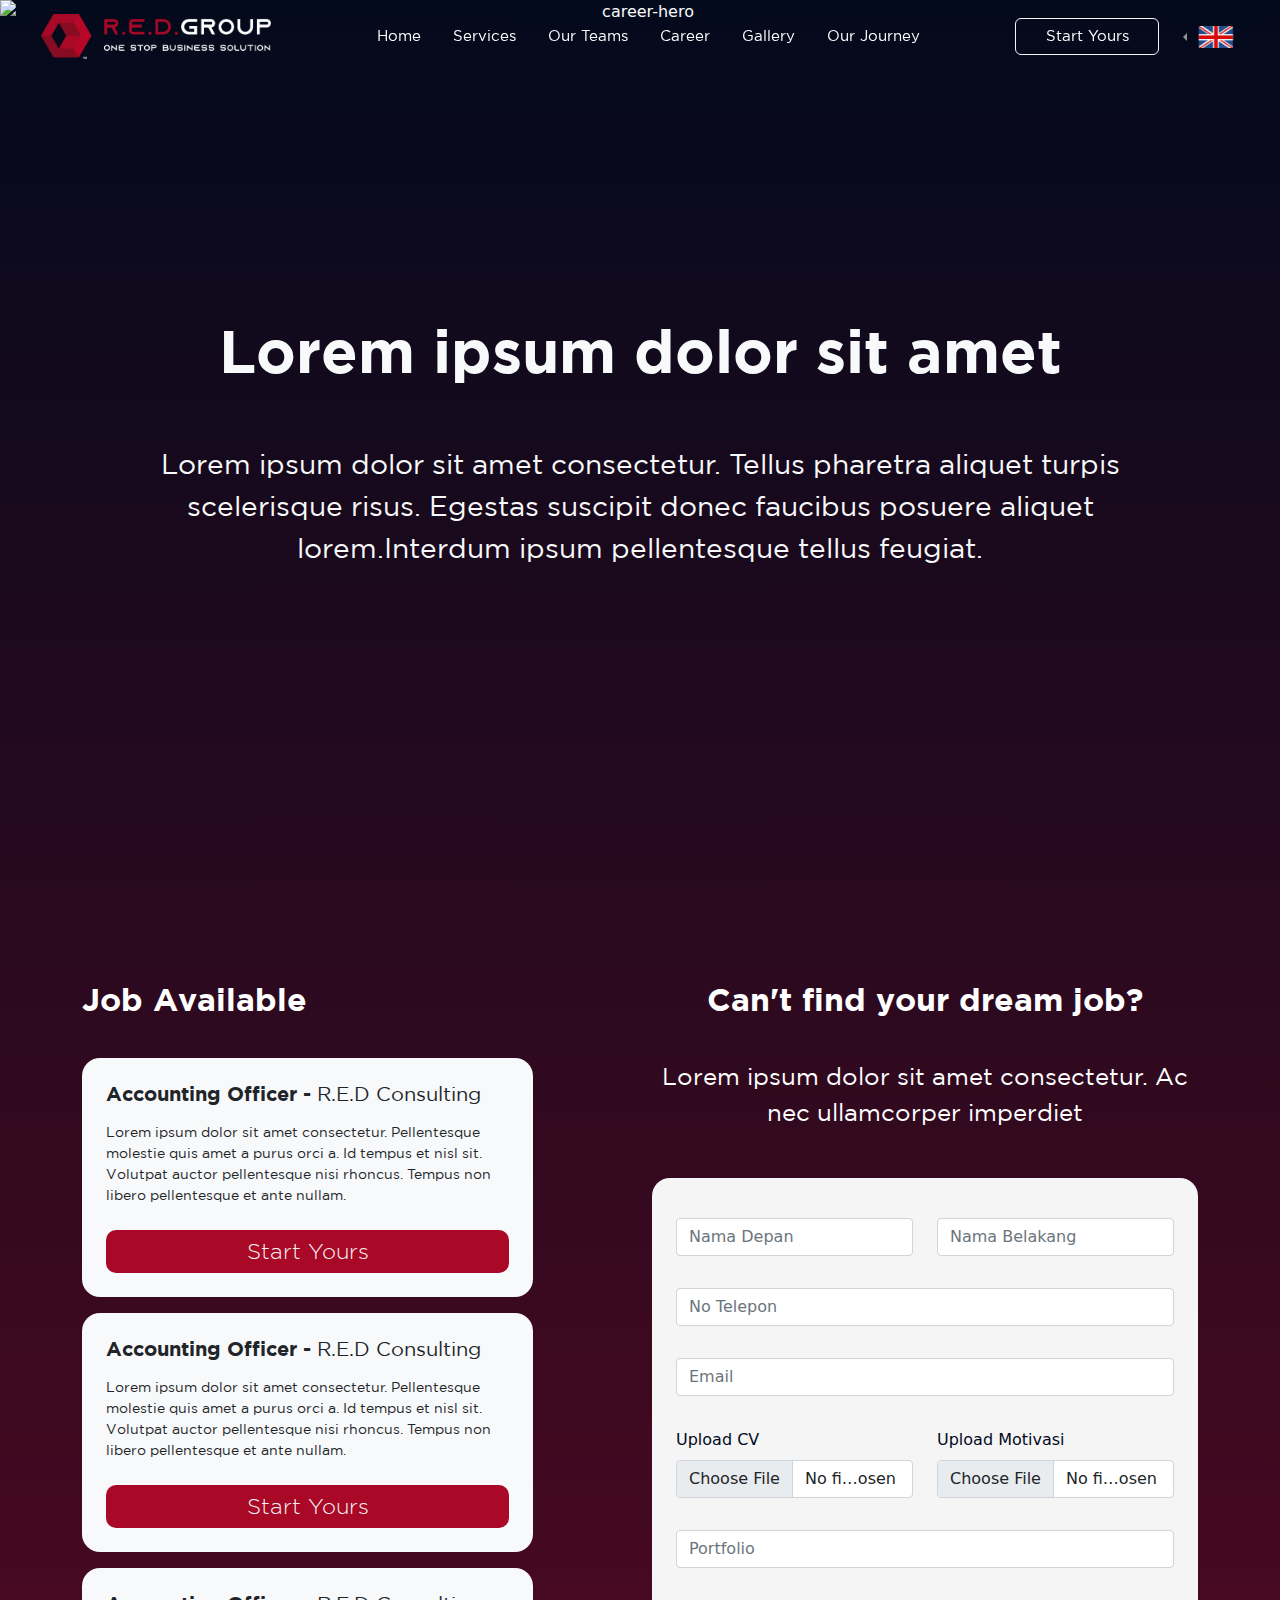
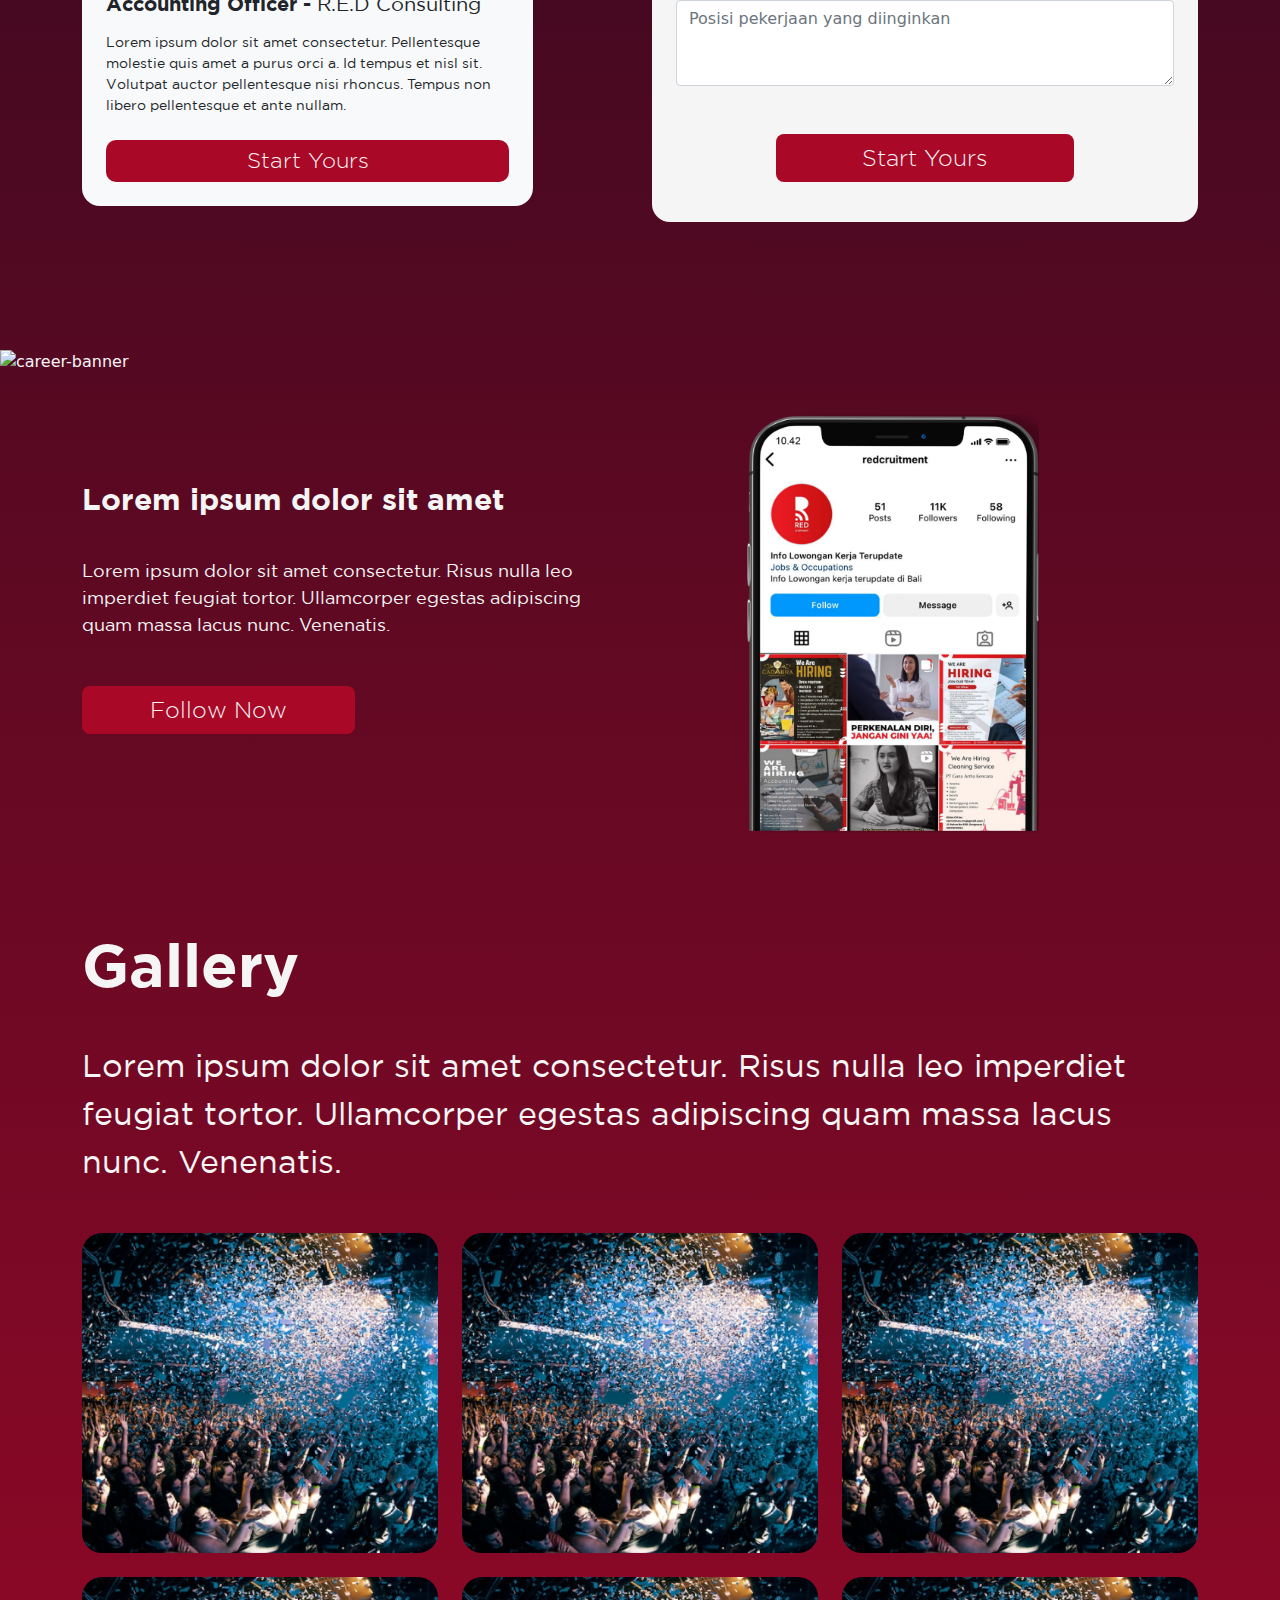
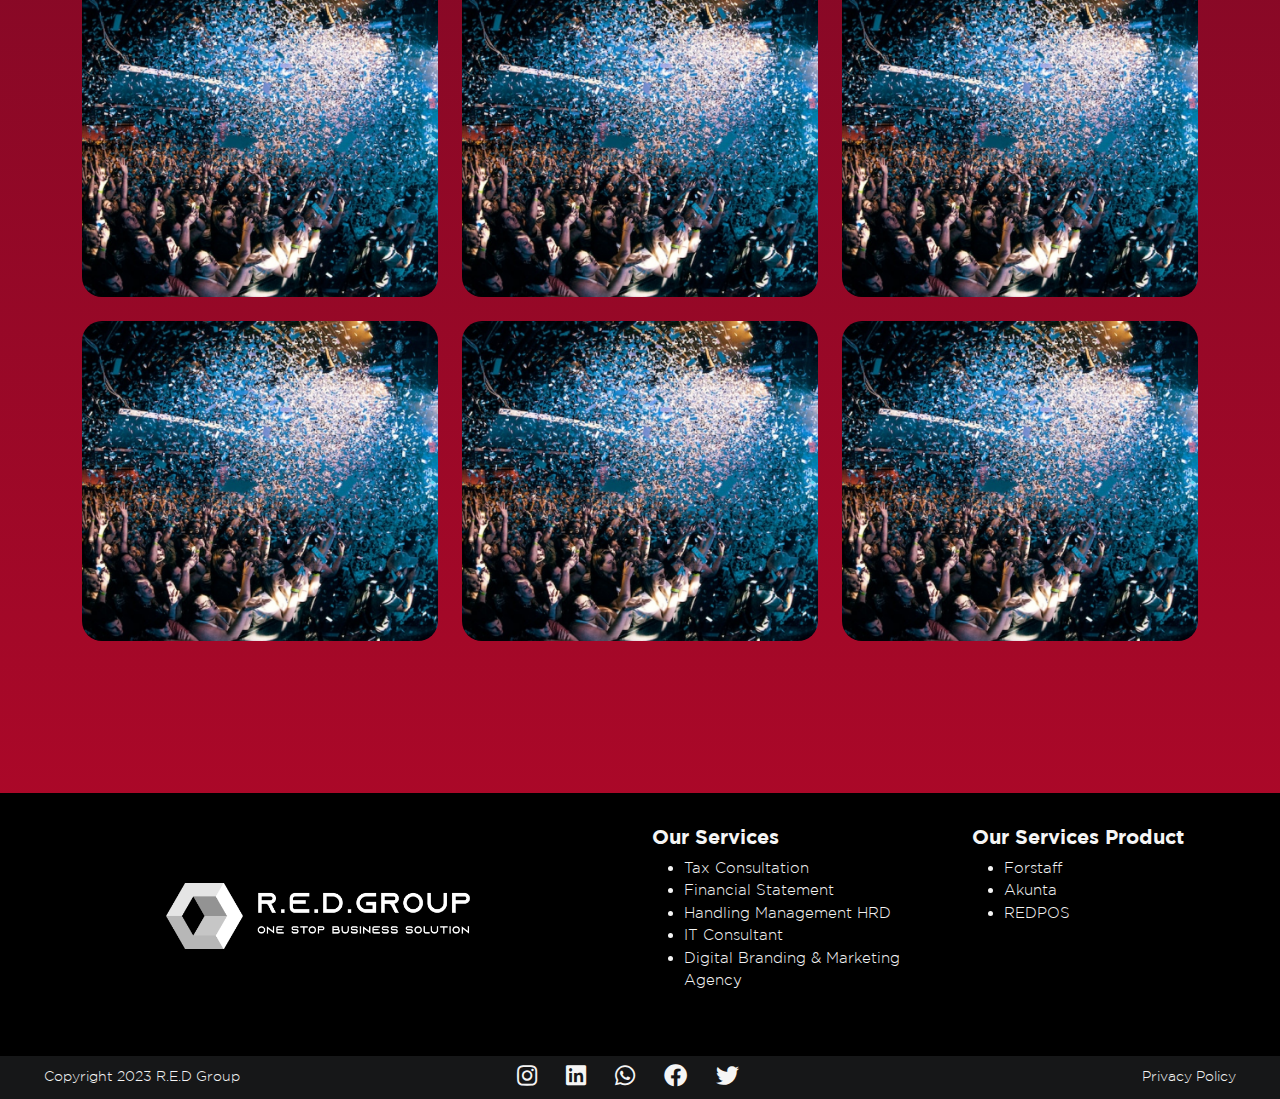
==== commit 5502bb94: "Tambah favicon" ====
--- a/career.html
+++ b/career.html
@@ -5,6 +5,7 @@
     <meta http-equiv="X-UA-Compatible" content="IE=edge" />
     <meta name="viewport" content="width=device-width, initial-scale=1.0" />
     <title>Career | Red Group</title>
+    <link rel="icon" type="image/x-icon" href="assets/images/home/favicon.ico" />
     <link rel="stylesheet" href="assets/css/main.css" />
     <link rel="stylesheet" href="assets/bootstrap-5/css/bootstrap.min.css" integrity="sha384-1BmE4kWBq78iYhFldvKuhfTAU6auU8tT94WrHftjDbrCEXSU1oBoqyl2QvZ6jIW3" crossorigin="anonymous" />
     <link rel="stylesheet" href="assets/fontawesome-5/css/all.min.css" />
@@ -120,45 +121,47 @@
             <div class="col-lg-6 text-center">
               <h3>Can't find your dream job?</h3>
               <p>Lorem ipsum dolor sit amet consectetur. Ac nec ullamcorper imperdiet</p>
-              <div class="career-form-box">
-                <div class="row">
-                  <div class="col-lg-6 col-sm-12 py-3">
-                    <input type="text" class="form-control" placeholder="Nama Depan" name="first_name" />
-                  </div>
-                  <div class="col-lg-6 col-sm-12 py-3">
-                    <input type="text" class="form-control" placeholder="Nama Belakang" name="last_name" />
+              <form action="#" method="post">
+                <div class="career-form-box">
+                  <div class="row">
+                    <div class="col-lg-6 col-sm-12 py-3">
+                      <input type="text" class="form-control" placeholder="Nama Depan" name="first_name" autocomplete="off" />
+                    </div>
+                    <div class="col-lg-6 col-sm-12 py-3">
+                      <input type="text" class="form-control" placeholder="Nama Belakang" name="last_name" autocomplete="off" />
+                    </div>
+                  </div>
+                  <div class="row">
+                    <div class="col-12 py-3">
+                      <input type="text" class="form-control" placeholder="No Telepon" name="phone" autocomplete="off" />
+                    </div>
+                    <div class="col-12 py-3">
+                      <input type="email" class="form-control" placeholder="Email" name="email" autocomplete="off" />
+                    </div>
+                  </div>
+                  <div class="row">
+                    <div class="col-lg-6 col-sm-12 py-3 text-start">
+                      <label for="formFile" class="form-label">Upload CV</label>
+                      <input class="form-control" type="file" id="formFile" name="cv_file" />
+                    </div>
+                    <div class="col-lg-6 col-sm-12 py-3 text-start">
+                      <label for="formFile" class="form-label">Upload Motivasi</label>
+                      <input class="form-control" type="file" id="formFile" name="motivation_file" />
+                    </div>
+                  </div>
+                  <div class="row">
+                    <div class="col-12 py-3">
+                      <input type="text" class="form-control" placeholder="Portfolio" name="portfolio" />
+                    </div>
+                  </div>
+                  <div class="mb-3 py-3">
+                    <textarea class="form-control" id="exampleFormControlTextarea1" rows="3" placeholder="Posisi pekerjaan yang diinginkan"></textarea>
+                  </div>
+                  <div class="d-block py-3 text-center">
+                    <input type="submit" value="Start Yours" class="submit-career-btn" />
                   </div>
                 </div>
-                <div class="row">
-                  <div class="col-12 py-3">
-                    <input type="text" class="form-control" placeholder="No Telepon" name="phone" />
-                  </div>
-                  <div class="col-12 py-3">
-                    <input type="email" class="form-control" placeholder="Email" name="email" />
-                  </div>
-                </div>
-                <div class="row">
-                  <div class="col-lg-6 col-sm-12 py-3 text-start">
-                    <label for="formFile" class="form-label">Upload CV</label>
-                    <input class="form-control" type="file" id="formFile" name="cv_file" />
-                  </div>
-                  <div class="col-lg-6 col-sm-12 py-3 text-start">
-                    <label for="formFile" class="form-label">Upload Motivasi</label>
-                    <input class="form-control" type="file" id="formFile" name="motivation_file" />
-                  </div>
-                </div>
-                <div class="row">
-                  <div class="col-12 py-3">
-                    <input type="text" class="form-control" placeholder="Portfolio" name="portfolio" />
-                  </div>
-                </div>
-                <div class="mb-3 py-3">
-                  <textarea class="form-control" id="exampleFormControlTextarea1" rows="3" placeholder="Posisi pekerjaan yang diinginkan"></textarea>
-                </div>
-                <div class="d-block py-3 text-center">
-                  <input type="submit" value="Start Yours" class="submit-career-btn" />
-                </div>
-              </div>
+              </form>
             </div>
           </div>
         </div>
--- a/assets/css/main.css
+++ b/assets/css/main.css
@@ -6,22 +6,28 @@
 }
 @font-face {
   font-family: "Gotham-Bold";
-  src: url("../fonts/GothamBold.ttf");
+  src: url("../fonts/GothamBold.ttf") format("truetype"), url("../fonts/GothamBold.woff") format("woff"), url("../fonts/GothamBold.woff2") format("woff2");
 }
 @font-face {
   font-family: "Gotham-Book";
-  src: url("../fonts/GothamBook.ttf");
+  src: url("../fonts/GothamBook.ttf") format("truetype"), url("../fonts/GothamBook.woff") format("woff"), url("../fonts/GothamBook.woff2") format("woff2");
 }
 @font-face {
   font-family: "Gotham-Medium";
-  src: url("../fonts/GothamMedium.ttf");
+  src: url("../fonts/GothamMedium_1.ttf") format("truetype"), url("../fonts/GothamMedium_1.woff") format("woff"), url("../fonts/GothamMedium_1.woff2") format("woff2") format("woff2");
 }
 @font-face {
   font-family: "Gotham-Light";
-  src: url("../fonts/GothamLight.ttf");
+  src: url("../fonts/GothamLight.ttf") format("truetype"), url("../fonts/GothamLight.woff") format("woff"), url("../fonts/GothamLight.woff2") format("woff2");
 }
 * {
   box-sizing: border-box;
+}
+@media print {
+  body {
+    margin: 0 !important;
+    padding: 0 !important;
+  }
 }
 .home-bg,
 .gallery-bg,
@@ -240,6 +246,7 @@
   width: 25%;
   transition: 0.3s ease-in-out;
   cursor: pointer;
+  position: relative;
 }
 .hero-button1:hover {
   background: linear-gradient(91.5deg, #a60c25 -5.72%, rgba(142, 12, 33, 0) 111.48%);
@@ -252,11 +259,13 @@
   width: 30%;
   transition: 0.3s ease-in-out;
   cursor: pointer;
+  margin: 0 auto;
+  position: relative;
 }
 .hero-button2 {
   background: linear-gradient(91.5deg, #ffffff -5.72%, rgba(0, 0, 0, 0) 111.48%);
   color: white;
-  padding: 0.4rem 0;
+  padding: 0.4rem 1rem;
   border-radius: 15px;
   font-family: "Gotham-Book";
   font-size: 27px;
@@ -268,7 +277,7 @@
 .hero-button2:hover {
   background: linear-gradient(91.5deg, #a60c25 -5.72%, rgba(142, 12, 33, 0) 111.48%);
   color: var(--white);
-  padding: 0.4rem 0;
+  padding: 0.4rem 3rem;
   border-radius: 15px;
   font-family: "Gotham-Book";
   font-size: 27px;
@@ -276,6 +285,8 @@
   width: 30%;
   transition: 0.3s ease-in-out;
   cursor: pointer;
+  margin: 0 auto;
+  position: relative;
 }
 /* Home About */
 .home-about {
@@ -482,7 +493,7 @@
   color: var(--white);
   padding: 0.4rem 0;
   border-radius: 18px;
-  font-family: "Gotham-Medium";
+  font-family: "Gotham-Light";
   font-size: 35px;
   border: none;
   width: 30%;
@@ -519,12 +530,12 @@
   .hero-button2 {
     border-radius: 6px;
     font-size: 12px;
-    width: 50%;
+    /* width: 50%; */
   }
   .hero-button2:hover {
     border-radius: 6px;
     font-size: 12px;
-    width: 55%;
+    /* width: 55%; */
   }
   /* Home About */
   .home-about {
@@ -2335,7 +2346,7 @@
   padding: 0.5rem 0;
   border: none;
   border-radius: 10px;
-  font-family: "Gotham-Medium";
+  font-family: "Gotham-Light";
   font-size: 24px;
   width: 60%;
 }
@@ -2748,7 +2759,7 @@
   padding: 0.3rem 0;
   border: none;
   border-radius: 10px;
-  font-family: "Gotham-Medium";
+  font-family: "Gotham-Light";
   font-size: 22px;
   width: 100%;
 }
@@ -2763,7 +2774,7 @@
   color: var(--white);
   padding: 0.4rem 0;
   border-radius: 8px;
-  font-family: "Gotham-Medium";
+  font-family: "Gotham-Light";
   font-size: 23px;
   border: none;
   width: 60%;
